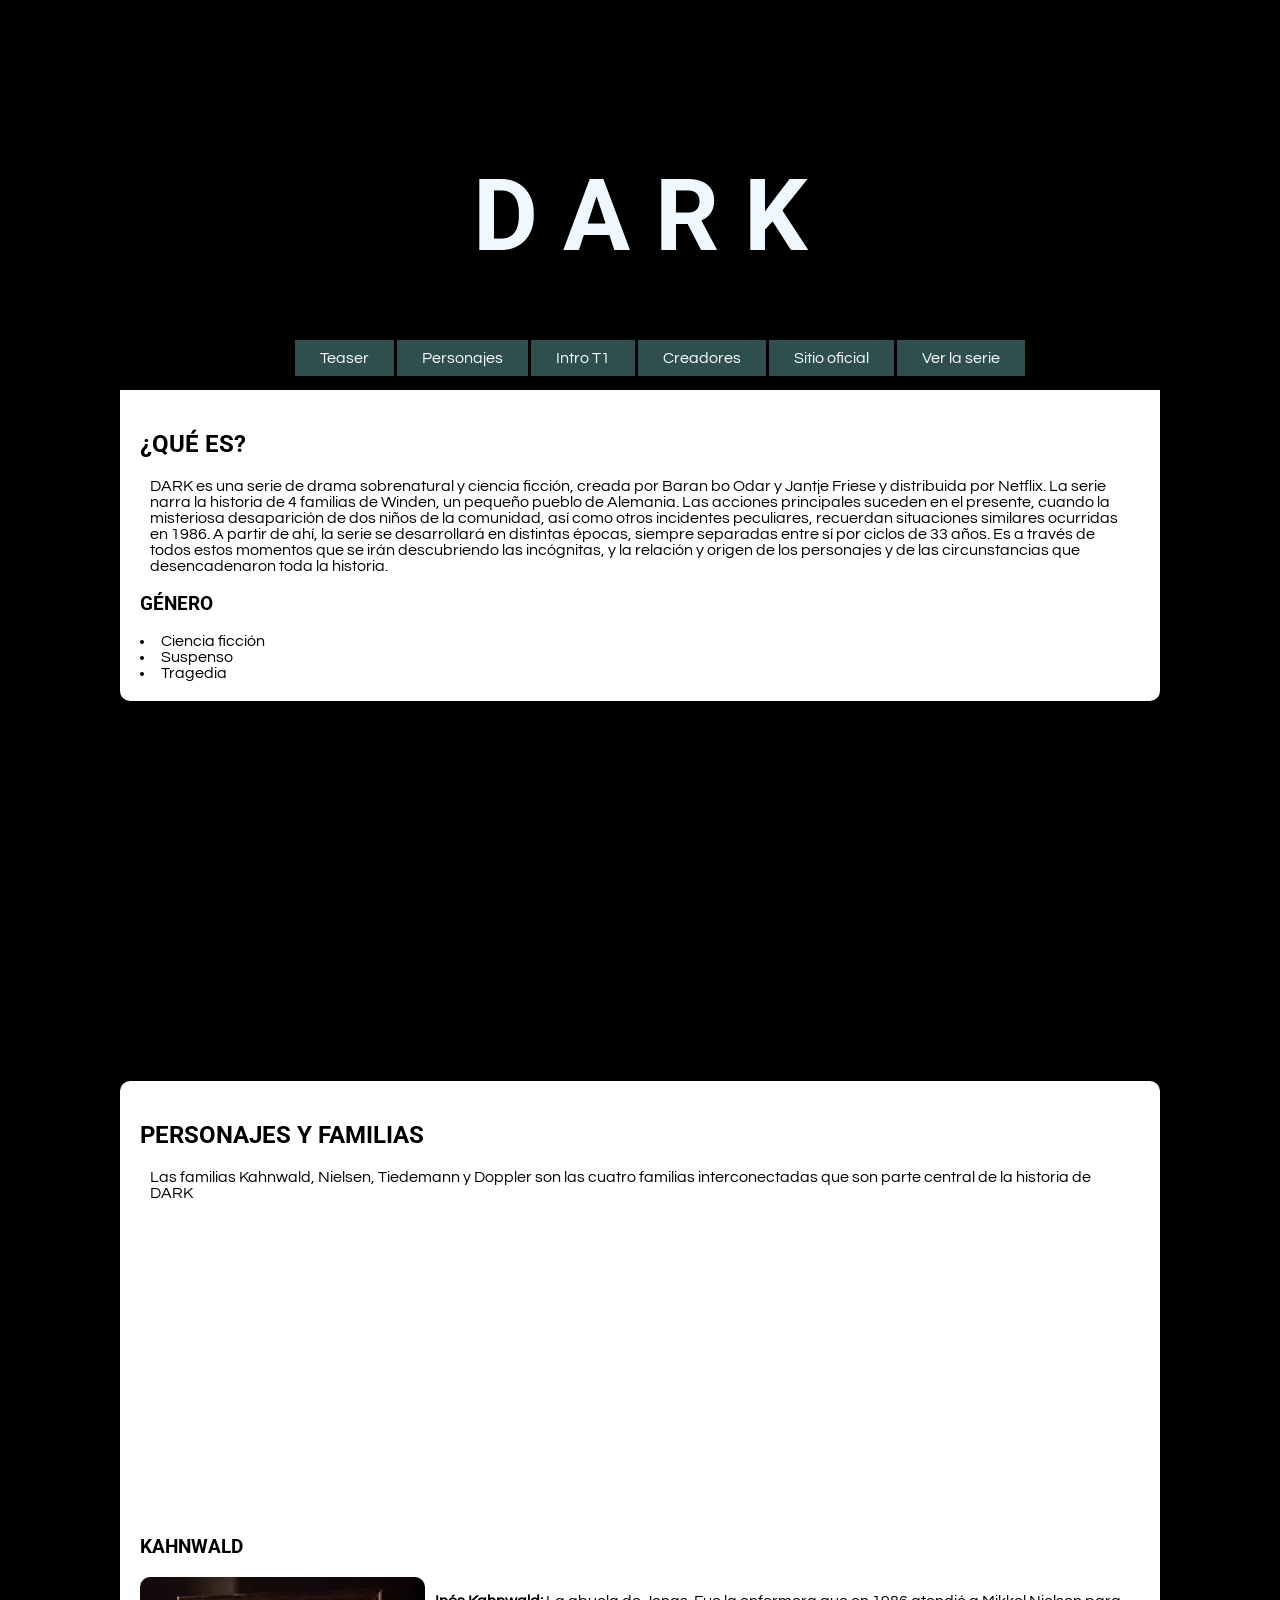
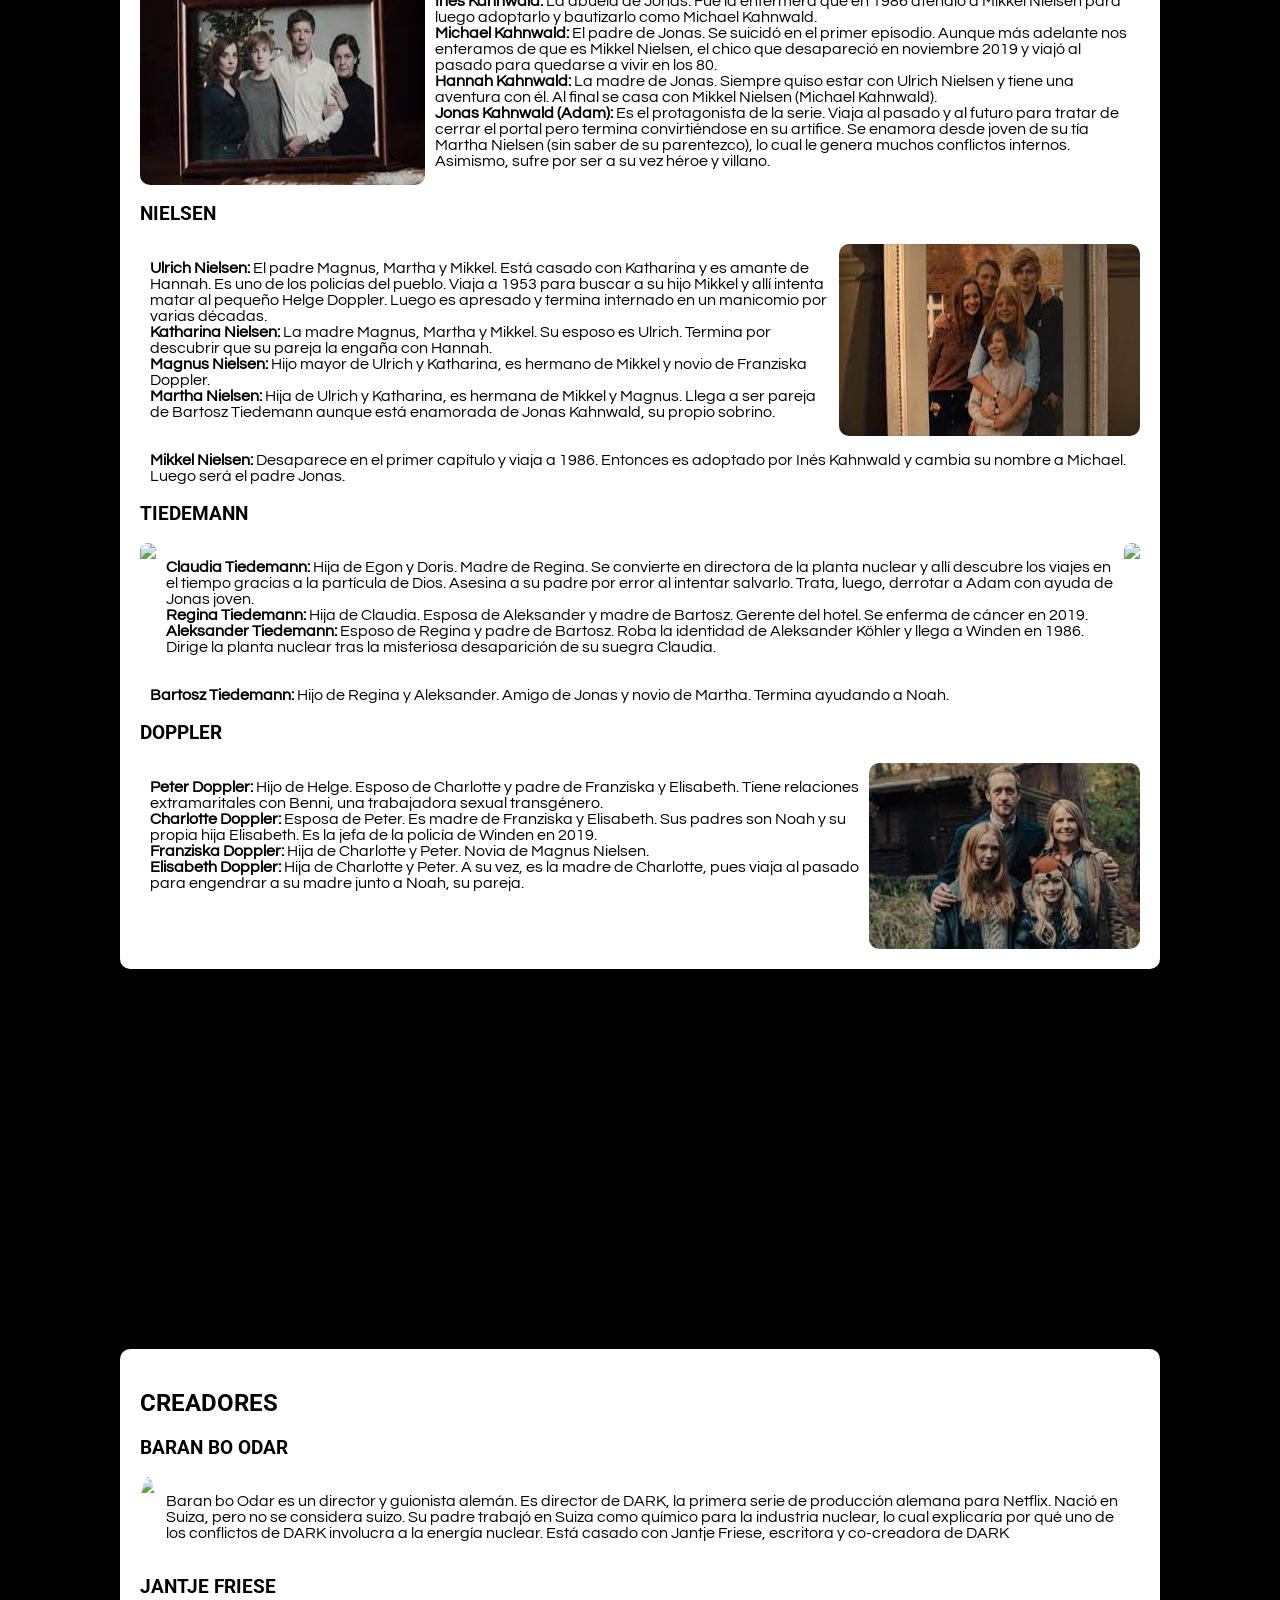
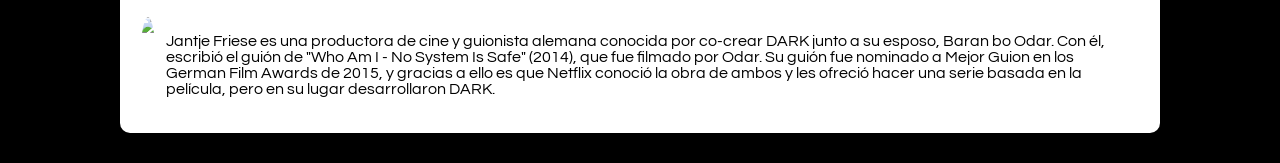
==== index.html @ 18f32c2c "Update index.html" ====
<!DOCTYPE html>
<html lang="en">

<head>
    <meta charset="UTF-8">
    <meta http-equiv="X-UA-Compatible" content="IE=edge">
    <meta name="viewport" content="width=device-width, initial-scale=1.0">
    <title>ponele que diga DARK hasta la muerte</title>
    <link rel= "stylesheet" href= "estilos.css">
</head>

/*body*/
<body>

    /*header*/
    <div class="imagen-dark">
       
        <H1>D A R K</H1>

        <ul><center>
            <li class="item-m"><a ref="#">Teaser</a></li>
            <li class="item-m"><a ref="#psjs">Personajes</a></li>
            <li class="item-m"><a ref="#">Intro T1</a></li>
            <li class="item-m"><a ref="#">Creadores</a></li>
            <li class="item-m"><a ref="#https://open.spotify.com/track/7I8fc2jrGKXtlWFYrV9ZIq?si=186c55324f2a4f26">Sitio oficial</a></li>
            <li class="item-m"><a ref="#">Ver la serie</a></li>
            
        </ul></center>
    </div>

    <div class="barraSuperior">

        <H2>¿QUÉ ES?</H2>
     <p>DARK es una serie de drama sobrenatural y ciencia ficción, creada por Baran bo Odar y Jantje Friese y distribuida por Netflix.
        La serie narra la historia de 4 familias de Winden, un pequeño pueblo de Alemania. Las acciones principales suceden en el presente, 
        cuando la misteriosa desaparición de dos niños de la comunidad, así como otros incidentes peculiares, recuerdan situaciones 
        similares ocurridas en 1986. A partir de ahí, la serie se desarrollará en distintas épocas, siempre separadas entre sí por ciclos 
        de 33 años. Es a través de todos estos momentos que se irán descubriendo las incógnitas, y la relación y origen de los personajes y 
        de las circunstancias que desencadenaron toda la historia.</p>
        <H3>GÉNERO</H3>
            <li>Ciencia ficción</li>
            <li>Suspenso</li>
            <li>Tragedia</li>
    </div>


/*trailer*/
<center>
<iframe width="560" height="315" src="https://www.youtube.com/embed/ESEUoa-mz2c?controls=0&amp;start=4" title="YouTube video player" frameborder="0" allow="accelerometer; autoplay; clipboard-write; encrypted-media; gyroscope; picture-in-picture" allowfullscreen></iframe>
</center>

/*texto*/
    <div class="contenedores">
        <H2 id="psjs">PERSONAJES Y FAMILIAS</H2>
        <p>Las familias Kahnwald, Nielsen, Tiedemann y Doppler son las cuatro familias interconectadas que son parte central de la historia de DARK</p>

        <div class="gif">
       
        </div>

        <H3>KAHNWALD</H3>

            <div class="familias">
             <img src="[data-uri]" >
                 <p>
                    <b>Inés Kahnwald:</b> La abuela de Jonas. Fue la enfermera que en 1986 
                    atendió a Mikkel Nielsen para luego adoptarlo y bautizarlo como Michael Kahnwald.<br>
                    <b>Michael Kahnwald:</b> El padre de Jonas. Se suicidó en el primer episodio. Aunque más
                     adelante nos enteramos de que es Mikkel Nielsen, el chico que desapareció en noviembre 
                     2019 y viajó al pasado para quedarse a vivir en los 80.<br>
                    <b>Hannah Kahnwald:</b> La madre de Jonas. Siempre quiso estar con Ulrich Nielsen y tiene una 
                    aventura con él. Al final se casa con Mikkel Nielsen (Michael Kahnwald).<br>
                    <b>Jonas Kahnwald (Adam):</b> Es el protagonista de la serie. Viaja al pasado y al futuro 
                    para tratar de cerrar el portal pero termina convirtiéndose en su artífice. Se enamora 
                    desde joven de su tía Martha Nielsen (sin saber de su parentezco), lo cual le genera muchos conflictos internos. 
                    Asimismo, sufre por ser a su vez héroe y villano.
                </p>
            </div>

            <H3>NIELSEN</H3>

            <div class="familias">
            <p>
                <b>Ulrich Nielsen:</b> El padre Magnus, Martha y Mikkel. Está casado con Katharina y es amante de Hannah. 
                Es uno de los policías del pueblo. Viaja a 1953 para buscar a su hijo Mikkel y allí intenta matar 
                al pequeño Helge Doppler. Luego es apresado y termina internado en un manicomio por varias décadas.<br>
                <b>Katharina Nielsen:</b> La madre Magnus, Martha y Mikkel. Su esposo es Ulrich. Termina por descubrir 
                que su pareja la engaña con Hannah.<br>
                <b>Magnus Nielsen:</b> Hijo mayor de Ulrich y Katharina, es hermano de Mikkel y novio de Franziska Doppler.<br>
                <b>Martha Nielsen:</b> Hija de Ulrich y Katharina, es hermana de Mikkel y Magnus. Llega a ser pareja de Bartosz 
                Tiedemann aunque está enamorada de Jonas Kahnwald, su propio sobrino.<br>
                
            </p>
            
            <img src="[data-uri]" >
            </div>
             <p><b>Mikkel Nielsen:</b> Desaparece en el primer capítulo y viaja a 1986. Entonces es adoptado por Inés Kahnwald y 
                cambia su nombre a Michael. Luego será el padre Jonas.</p>

        <H3>TIEDEMANN</H3>
        <div class="familias">
            <img src="https://encrypted-tbn0.gstatic.com/images?q=tbn:ANd9GcQBEjHTJwqYh8FSGpeC_YNXLV9rjZSPp8CoALEYEoH2-8fSjo7ljaVZtQ4j-p7VFp3J1EI&usqp=CAU" >
            <p>
                <b>Claudia Tiedemann:</b> Hija de Egon y Doris. Madre de Regina. Se convierte en directora de la planta nuclear y allí 
                descubre los viajes en el tiempo gracias a la partícula de Dios. Asesina a su padre por error al intentar salvarlo. Trata, 
                luego, derrotar a Adam con ayuda de Jonas joven.<br>
                <b>Regina Tiedemann:</b> Hija de Claudia. Esposa de Aleksander y madre de Bartosz. Gerente del hotel. Se enferma de cáncer en 2019.<br>
                <b>Aleksander Tiedemann:</b> Esposo de Regina y padre de Bartosz. Roba la identidad de Aleksander Köhler y llega a Winden en 1986. 
                Dirige la planta nuclear tras la misteriosa desaparición de su suegra Claudia.

            </p>
            <img src="https://encrypted-tbn0.gstatic.com/images?q=tbn:ANd9GcQcXie-ZzhxYwADxM6NzHKSd18ChkurPfXniw&usqp=CAU" >
            
        </div>
            <p><b>Bartosz Tiedemann:</b> Hijo de Regina y Aleksander. Amigo de Jonas y novio de Martha. Termina ayudando a Noah.</p>

        <H3>DOPPLER</H3>
        <div class="familias">
            <p>
                <b>Peter Doppler:</b> Hijo de Helge. Esposo de Charlotte y padre de Franziska y Elisabeth. Tiene relaciones extramaritales 
                con Benni, una trabajadora sexual transgénero.<br>
                <b>Charlotte Doppler:</b> Esposa de Peter. Es madre de Franziska y Elisabeth. Sus padres son Noah y su propia hija Elisabeth. 
                Es la jefa de la policía de Winden en 2019.<br>
                <b>Franziska Doppler:</b> Hija de Charlotte y Peter. Novia de Magnus Nielsen.<br>
                <b>Elisabeth Doppler:</b> Hija de Charlotte y Peter. A su vez, es la madre de Charlotte, pues viaja al pasado para engendrar a 
                su madre junto a Noah, su pareja.

            </p>
            <img src="[data-uri]" >
            </div>

    </div>

/*intro*/

<center>
<iframe width="560" height="315" src="https://www.youtube.com/embed/UlBKfVoJe4k?controls=0" title="YouTube video player" frameborder="0" allow="accelerometer; autoplay; clipboard-write; encrypted-media; gyroscope; picture-in-picture" allowfullscreen></iframe>
</center>

/*
<div class="contenedores">
    <H2>CREADORES</H2>
    <H3>    BARAN BO ODAR</H3>
    <div class="familias">
        <img src="https://encrypted-tbn0.gstatic.com/images?q=tbn:ANd9GcTIBO71SSGvQRvF4gBKuu8veADbV3p4ftCMtiyXu3-7K11UuG79FO3r9s3e5myOxtESz_U&usqp=CAU" class="icons">
        <p>Baran bo Odar es un director y guionista alemán. Es director de DARK, la primera serie de producción alemana para Netflix. 
            Nació en Suiza, pero no se considera suizo. Su padre trabajó en Suiza como químico para la industria nuclear,  
            lo cual explicaría por qué uno de los conflictos de DARK involucra a la energía nuclear. Está casado con Jantje Friese, 
            escritora y co-creadora de DARK</p>
    </div>

    <H3>    JANTJE FRIESE</H3>
    <div class="familias">
        <img src="https://encrypted-tbn0.gstatic.com/images?q=tbn:ANd9GcQY14KQMWzgx7naBBaoPINHgU-ypidGqWageftGEClrTIFZwEsT_5Lb0WtOLDfLYuSRodM&usqp=CAU" class="icons">
         <p>Jantje Friese es una productora de cine y guionista alemana conocida por co-crear DARK junto a su esposo, Baran bo Odar. 
            Con él, escribió el guión de "Who Am I - No System Is Safe" (2014), que fue filmado por Odar. Su guión fue nominado a Mejor 
            Guion en los German Film Awards de 2015, y gracias a ello es que Netflix conoció la obra de ambos y les ofreció hacer una 
            serie basada en la película, pero en su lugar desarrollaron DARK.</p>
        </div>
    
</div>
</body>
</html>
---- estilos.css ----
@import url('https://fonts.googleapis.com/css2?family=Roboto:wght@100&display=swap');
@import url('https://fonts.googleapis.com/css2?family=Questrial&display=swap');

body {
 background-color:black;
 font-family: 'Questrial', sans-serif;
 border-radius: 50px;
 
}

h1,h2,h3{
    font-family: 'Roboto', sans-serif;
}
h1{
    color:aliceblue;
    font-size: 100px;
    margin: 0px 0px;
    text-align: center;
}
img{
    border-radius: 10px;
}
p{
    padding: 0px 10px;
}

.contenedores{
    width: 1000px;
    background-color: white;
    margin: 0px auto 30px auto;
    padding:20px;
    border-radius: 10px;

}
.barraSuperior{
    width: 1000px;
    background-color: white;
    margin: 0px auto 30px auto;
    padding:20px;
    border-radius: 0px 0px 10px 10px;

}

.imagen-dark{
    background-image: url(https://rics.scene7.com/is/image/rics/Ed%20Milbank_31%20August_%20heroimage_ryan-searle-H33dAQfsjZA-unsplash%20copy?$article-big-img-desktop$&qlt=85,1);
    border-radius: 10px 10px 0px 0px;
    height: 100px;
    width: 775px;
    margin: 0px auto;
    padding: 133px;
}
.item-m{
    background-color: darkslategrey;
    display:inline-block;
    padding:10px 25px;
    color:white;
    margin: 50px 0px 0px 0px;
}
.familias{
    display: flex;
    text-align: center center;

}
.gif{
    background-image: url(https://www.cinepremiere.com.mx/wp-content/uploads/2020/06/dark-series.gif);
    background-size: cover;
    height: 300px;
    border-radius: 10px;
}
.icons{
    border-radius: 100%;
    
}
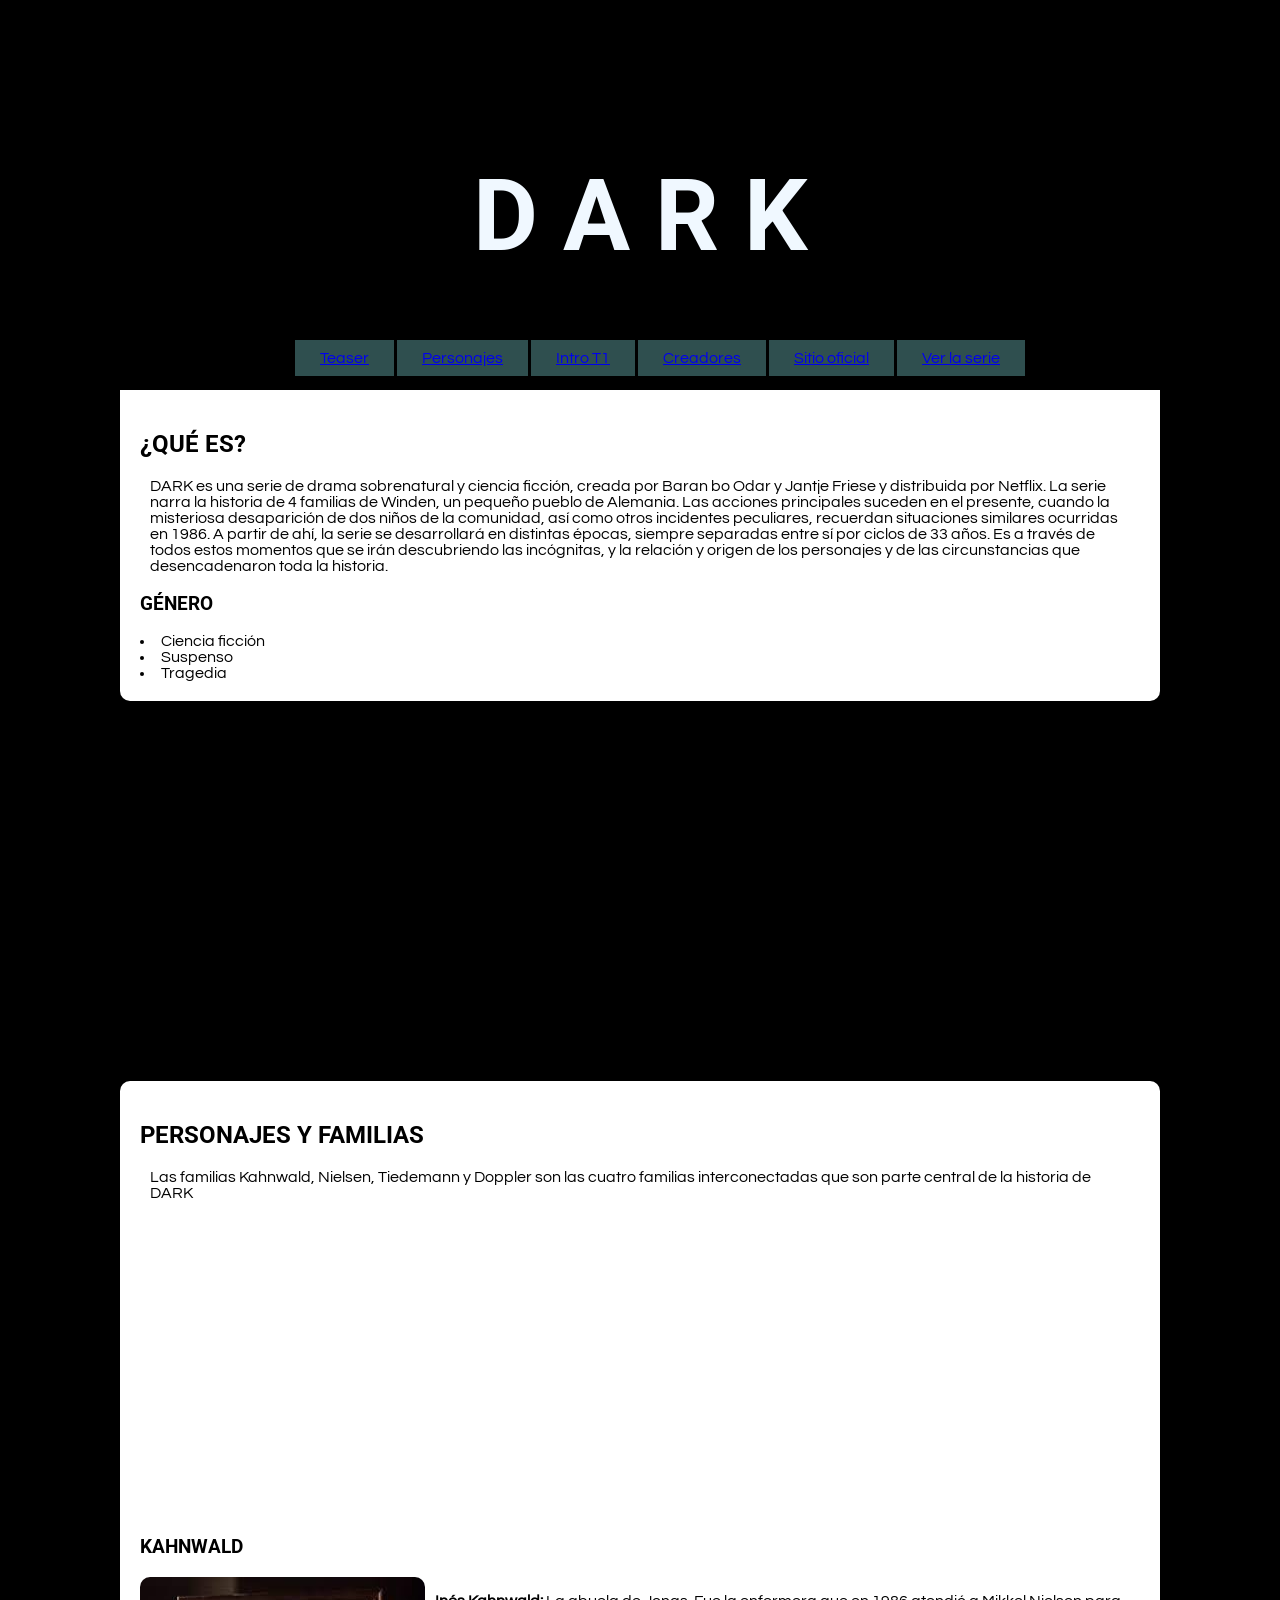
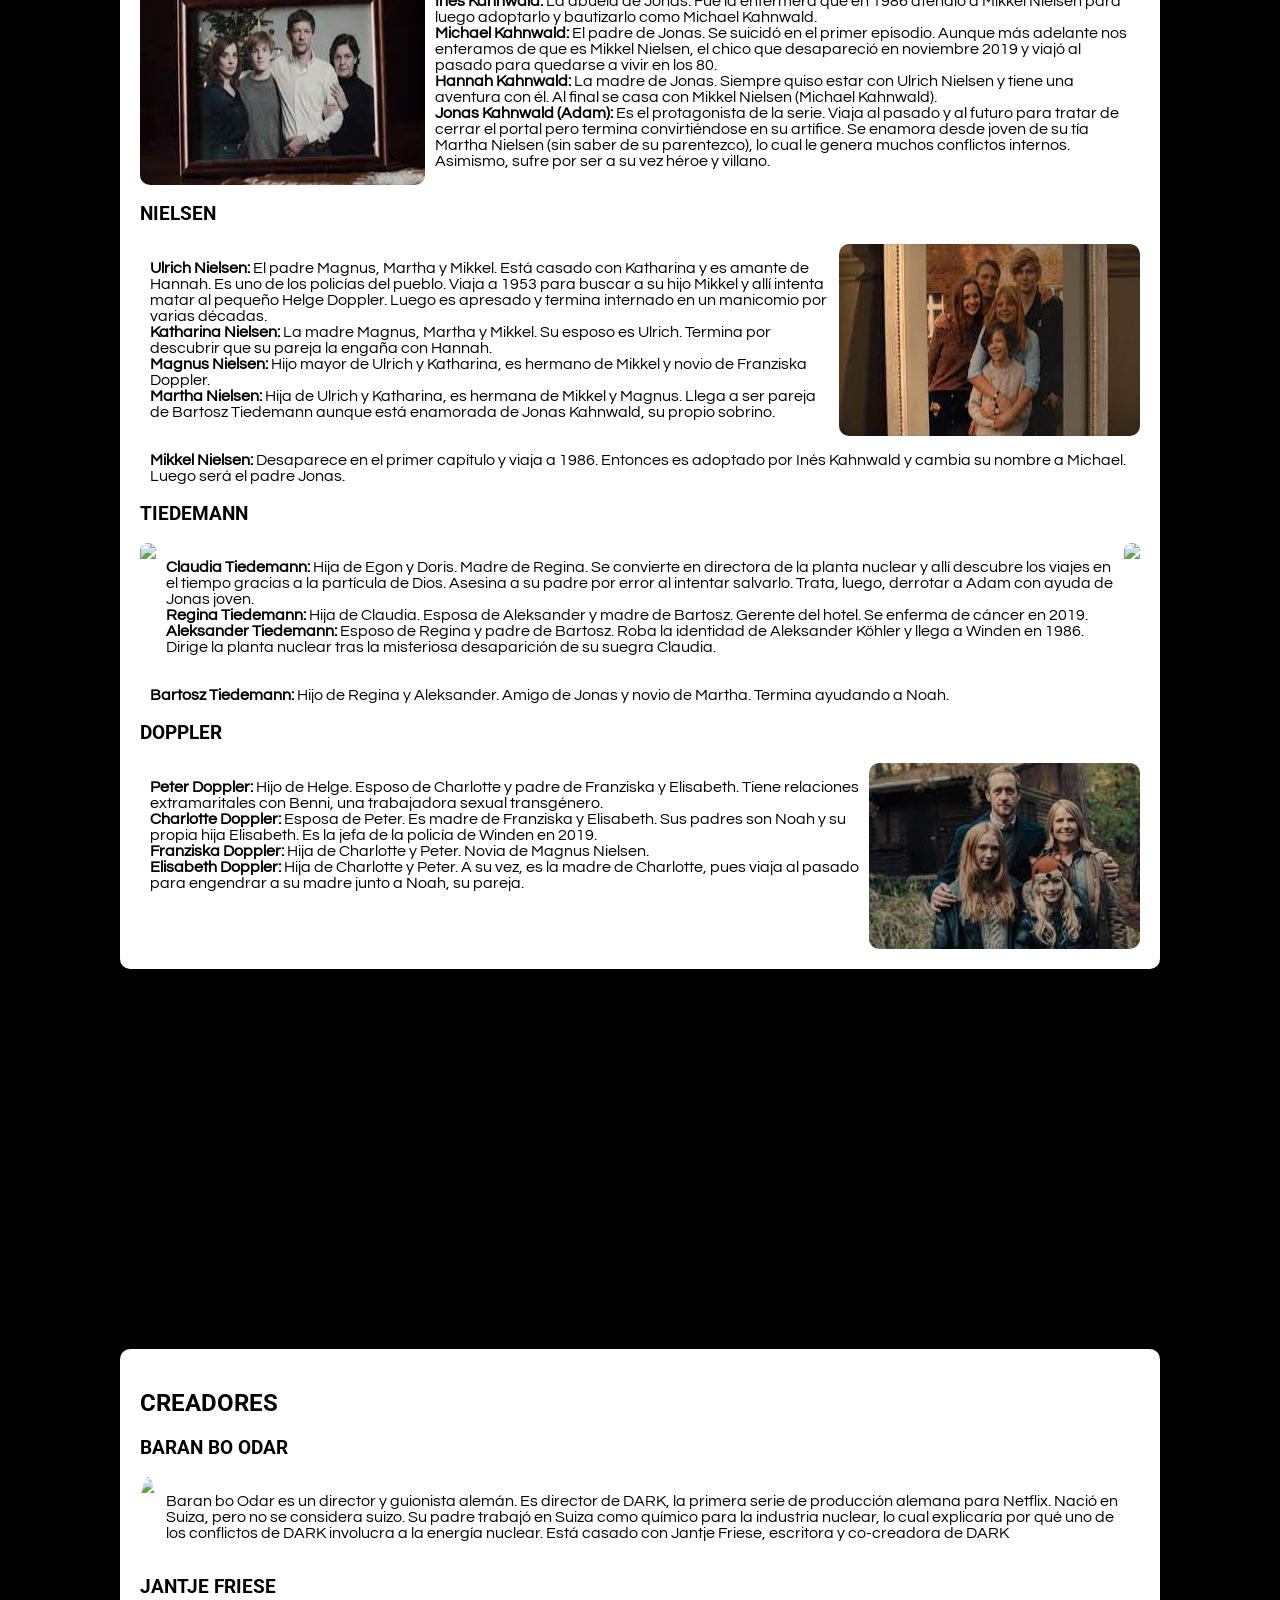
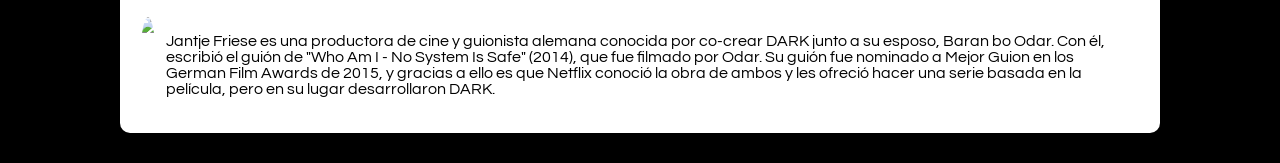
==== commit 81001f41: "Update index.html" ====
--- a/index.html
+++ b/index.html
@@ -18,12 +18,12 @@
         <H1>D A R K</H1>
 
         <ul><center>
-            <li class="item-m"><a ref="#">Teaser</a></li>
-            <li class="item-m"><a ref="#psjs">Personajes</a></li>
-            <li class="item-m"><a ref="#">Intro T1</a></li>
-            <li class="item-m"><a ref="#">Creadores</a></li>
-            <li class="item-m"><a ref="#https://open.spotify.com/track/7I8fc2jrGKXtlWFYrV9ZIq?si=186c55324f2a4f26">Sitio oficial</a></li>
-            <li class="item-m"><a ref="#">Ver la serie</a></li>
+            <li class="item-m"><a href="#teaser">Teaser</a></li>
+            <li class="item-m"><a href="#psjs">Personajes</a></li>
+            <li class="item-m"><a href="#intro">Intro T1</a></li>
+            <li class="item-m"><a href="#creadores">Creadores</a></li>
+            <li class="item-m"><a href="https://dark.netflix.io/es">Sitio oficial</a></li>
+            <li class="item-m"><a href="https://www.netflix.com/title/80100172">Ver la serie</a></li>
             
         </ul></center>
     </div>
@@ -46,7 +46,8 @@
 
 /*trailer*/
 <center>
-<iframe width="560" height="315" src="https://www.youtube.com/embed/ESEUoa-mz2c?controls=0&amp;start=4" title="YouTube video player" frameborder="0" allow="accelerometer; autoplay; clipboard-write; encrypted-media; gyroscope; picture-in-picture" allowfullscreen></iframe>
+ 
+<iframe id="teaser" width="560" height="315" src="https://www.youtube.com/embed/ESEUoa-mz2c?controls=0&amp;start=4" title="YouTube video player" frameborder="0" allow="accelerometer; autoplay; clipboard-write; encrypted-media; gyroscope; picture-in-picture" allowfullscreen></iframe>
 </center>
 
 /*texto*/
@@ -89,12 +90,11 @@
                 <b>Magnus Nielsen:</b> Hijo mayor de Ulrich y Katharina, es hermano de Mikkel y novio de Franziska Doppler.<br>
                 <b>Martha Nielsen:</b> Hija de Ulrich y Katharina, es hermana de Mikkel y Magnus. Llega a ser pareja de Bartosz 
                 Tiedemann aunque está enamorada de Jonas Kahnwald, su propio sobrino.<br>
-                
             </p>
             
             <img src="[data-uri]" >
             </div>
-             <p><b>Mikkel Nielsen:</b> Desaparece en el primer capítulo y viaja a 1986. Entonces es adoptado por Inés Kahnwald y 
+            <p><b>Mikkel Nielsen:</b> Desaparece en el primer capítulo y viaja a 1986. Entonces es adoptado por Inés Kahnwald y 
                 cambia su nombre a Michael. Luego será el padre Jonas.</p>
 
         <H3>TIEDEMANN</H3>
@@ -134,12 +134,12 @@
 /*intro*/
 
 <center>
-<iframe width="560" height="315" src="https://www.youtube.com/embed/UlBKfVoJe4k?controls=0" title="YouTube video player" frameborder="0" allow="accelerometer; autoplay; clipboard-write; encrypted-media; gyroscope; picture-in-picture" allowfullscreen></iframe>
+<iframe id="intro" width="560" height="315" src="https://www.youtube.com/embed/UlBKfVoJe4k?controls=0" title="YouTube video player" frameborder="0" allow="accelerometer; autoplay; clipboard-write; encrypted-media; gyroscope; picture-in-picture" allowfullscreen></iframe>
 </center>
 
 /*
 <div class="contenedores">
-    <H2>CREADORES</H2>
+    <H2 id="creadores">CREADORES</H2>
     <H3>    BARAN BO ODAR</H3>
     <div class="familias">
         <img src="https://encrypted-tbn0.gstatic.com/images?q=tbn:ANd9GcTIBO71SSGvQRvF4gBKuu8veADbV3p4ftCMtiyXu3-7K11UuG79FO3r9s3e5myOxtESz_U&usqp=CAU" class="icons">
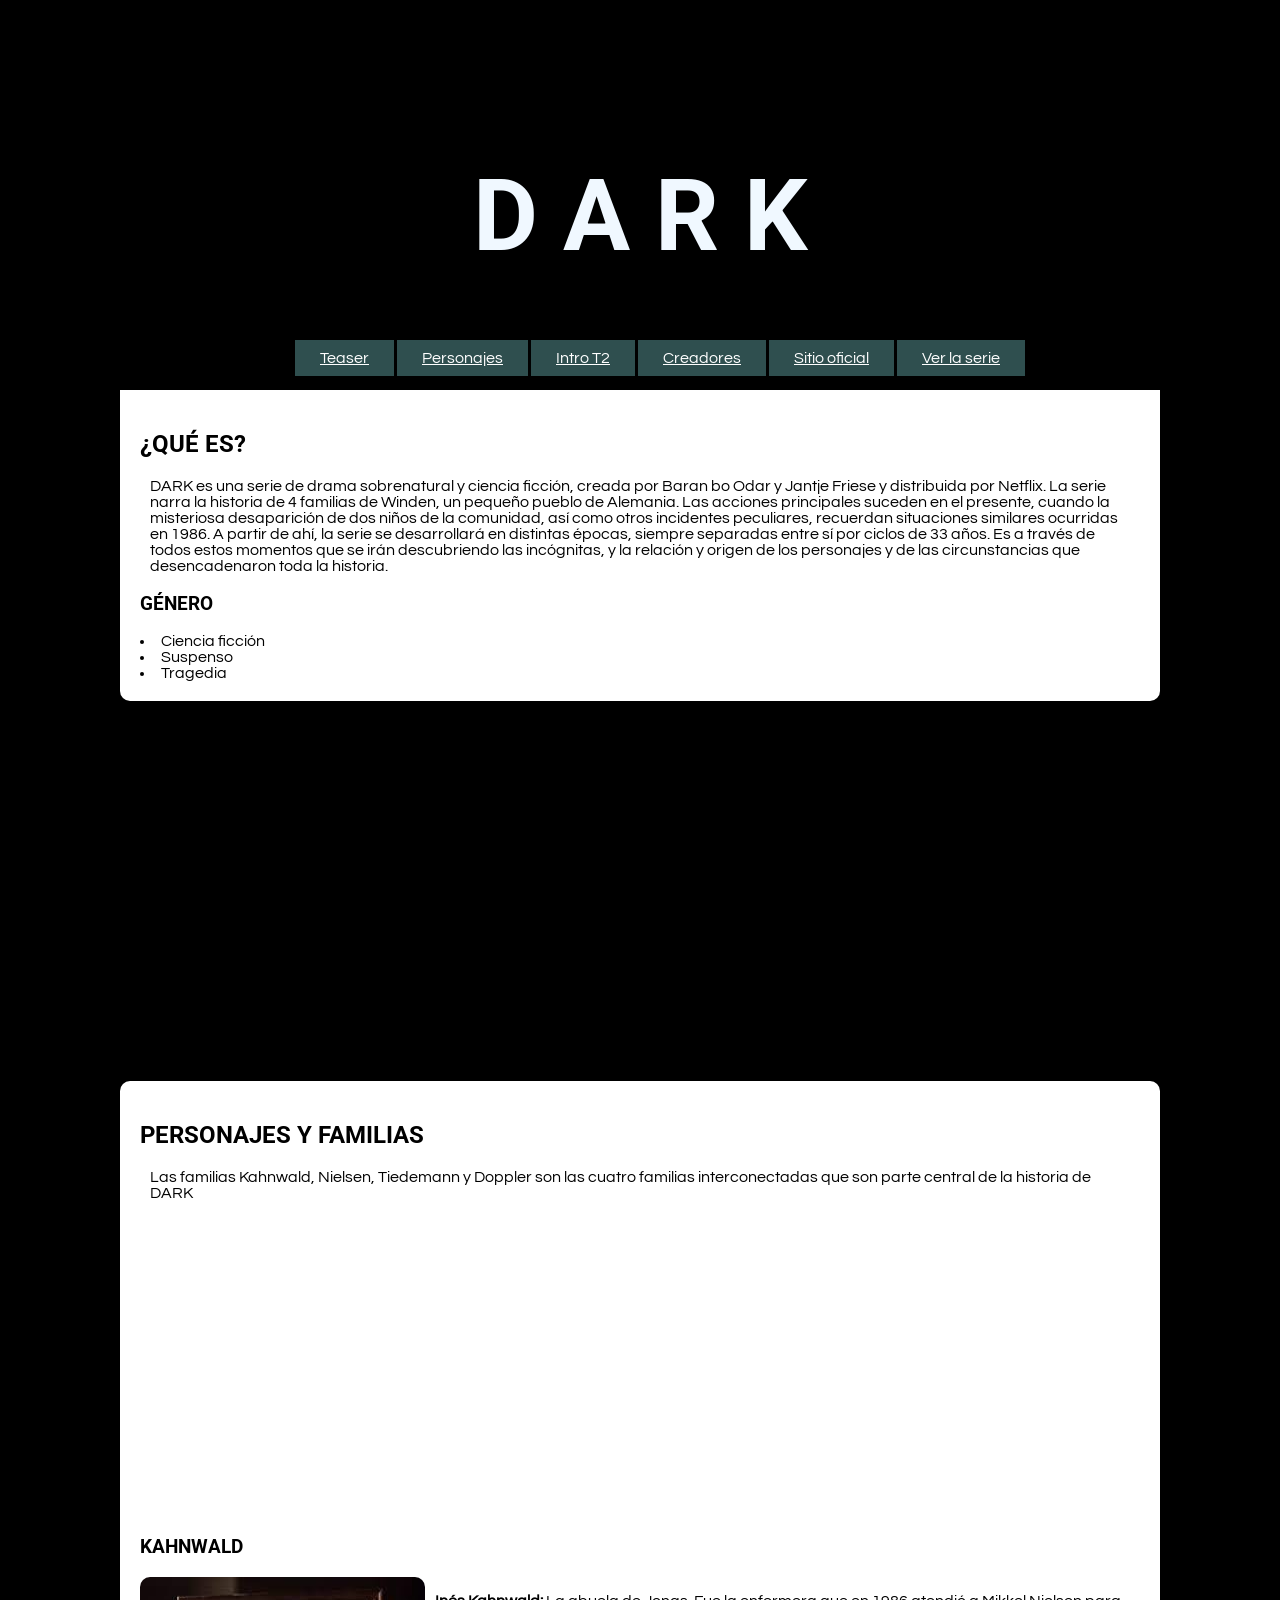
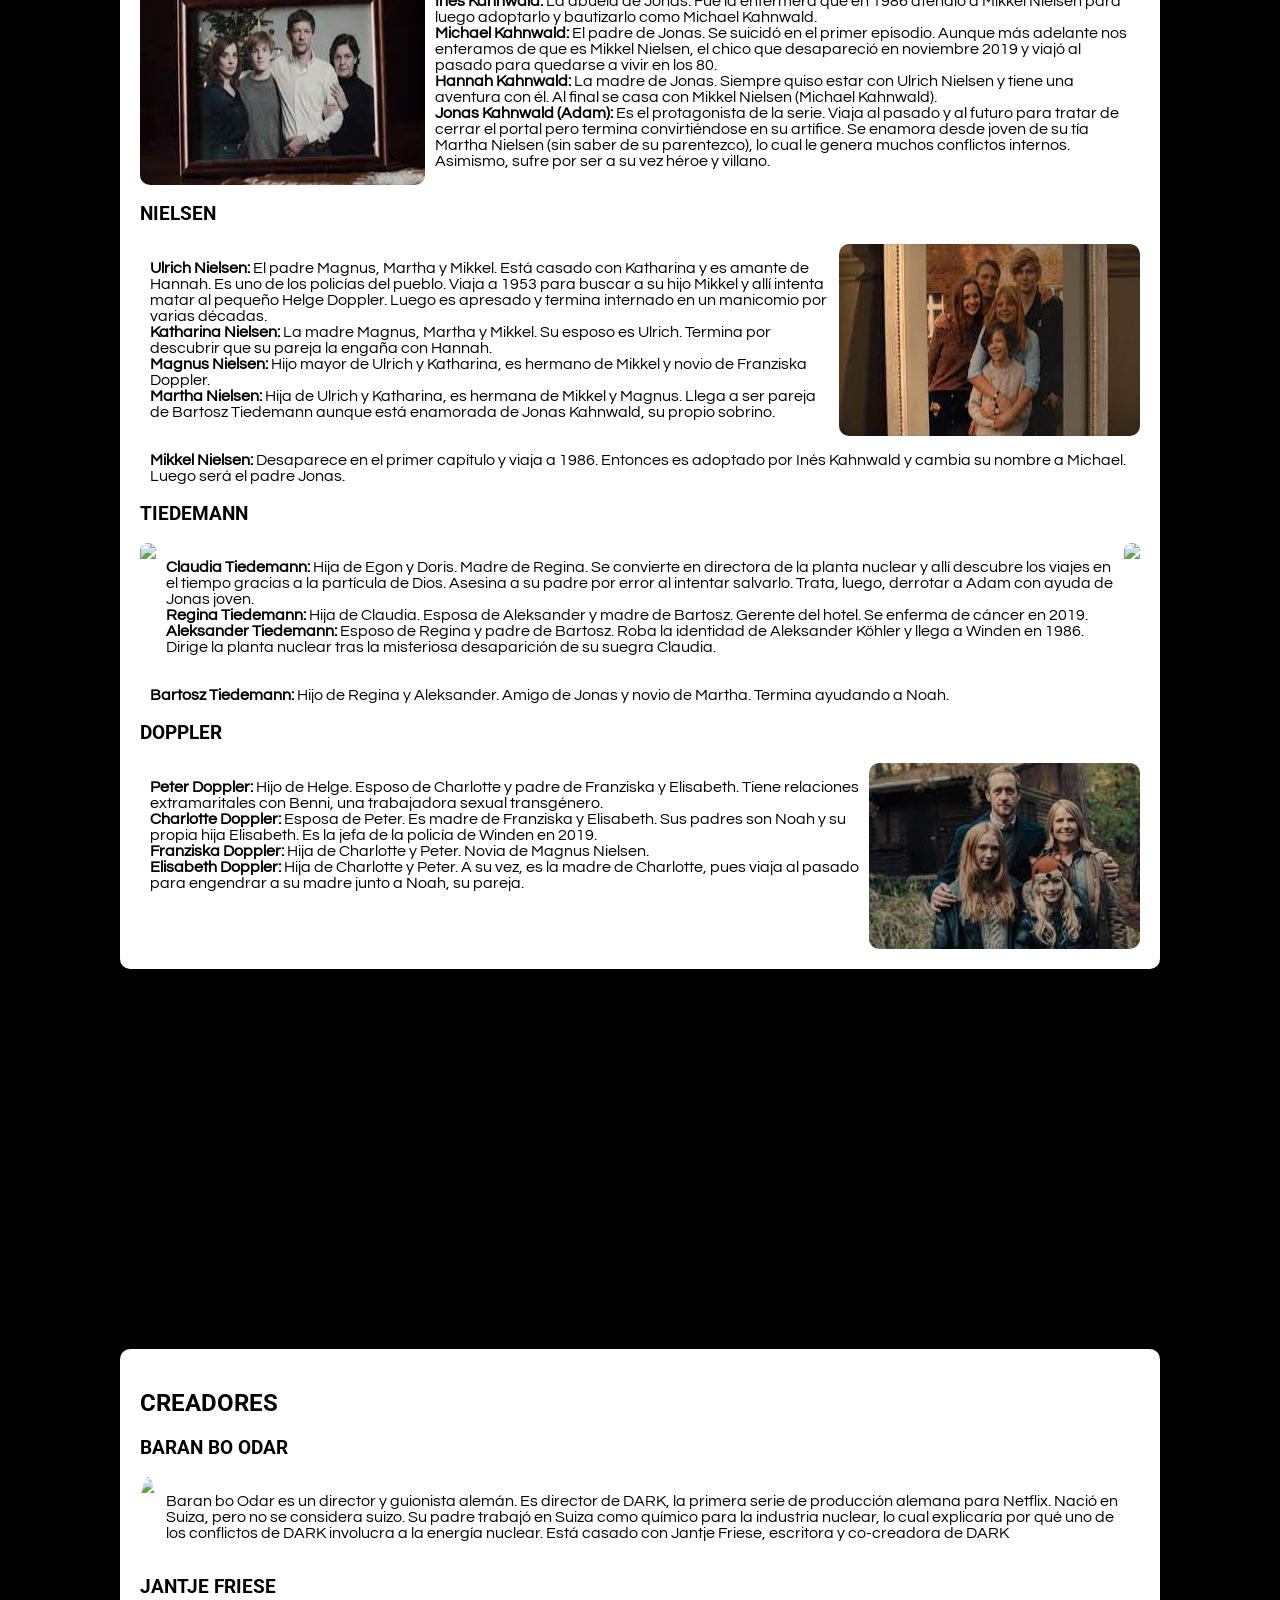
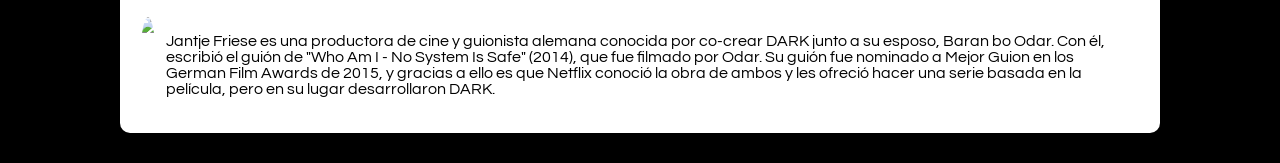
==== commit 3723325d: "Update index.html" ====
--- a/index.html
+++ b/index.html
@@ -20,7 +20,7 @@
         <ul><center>
             <li class="item-m"><a href="#teaser">Teaser</a></li>
             <li class="item-m"><a href="#psjs">Personajes</a></li>
-            <li class="item-m"><a href="#intro">Intro T1</a></li>
+            <li class="item-m"><a href="#intro">Intro T2</a></li>
             <li class="item-m"><a href="#creadores">Creadores</a></li>
             <li class="item-m"><a href="https://dark.netflix.io/es">Sitio oficial</a></li>
             <li class="item-m"><a href="https://www.netflix.com/title/80100172">Ver la serie</a></li>
--- a/estilos.css
+++ b/estilos.css
@@ -16,6 +16,9 @@
     font-size: 100px;
     margin: 0px 0px;
     text-align: center;
+}
+a{
+    color: white;
 }
 img{
     border-radius: 10px;
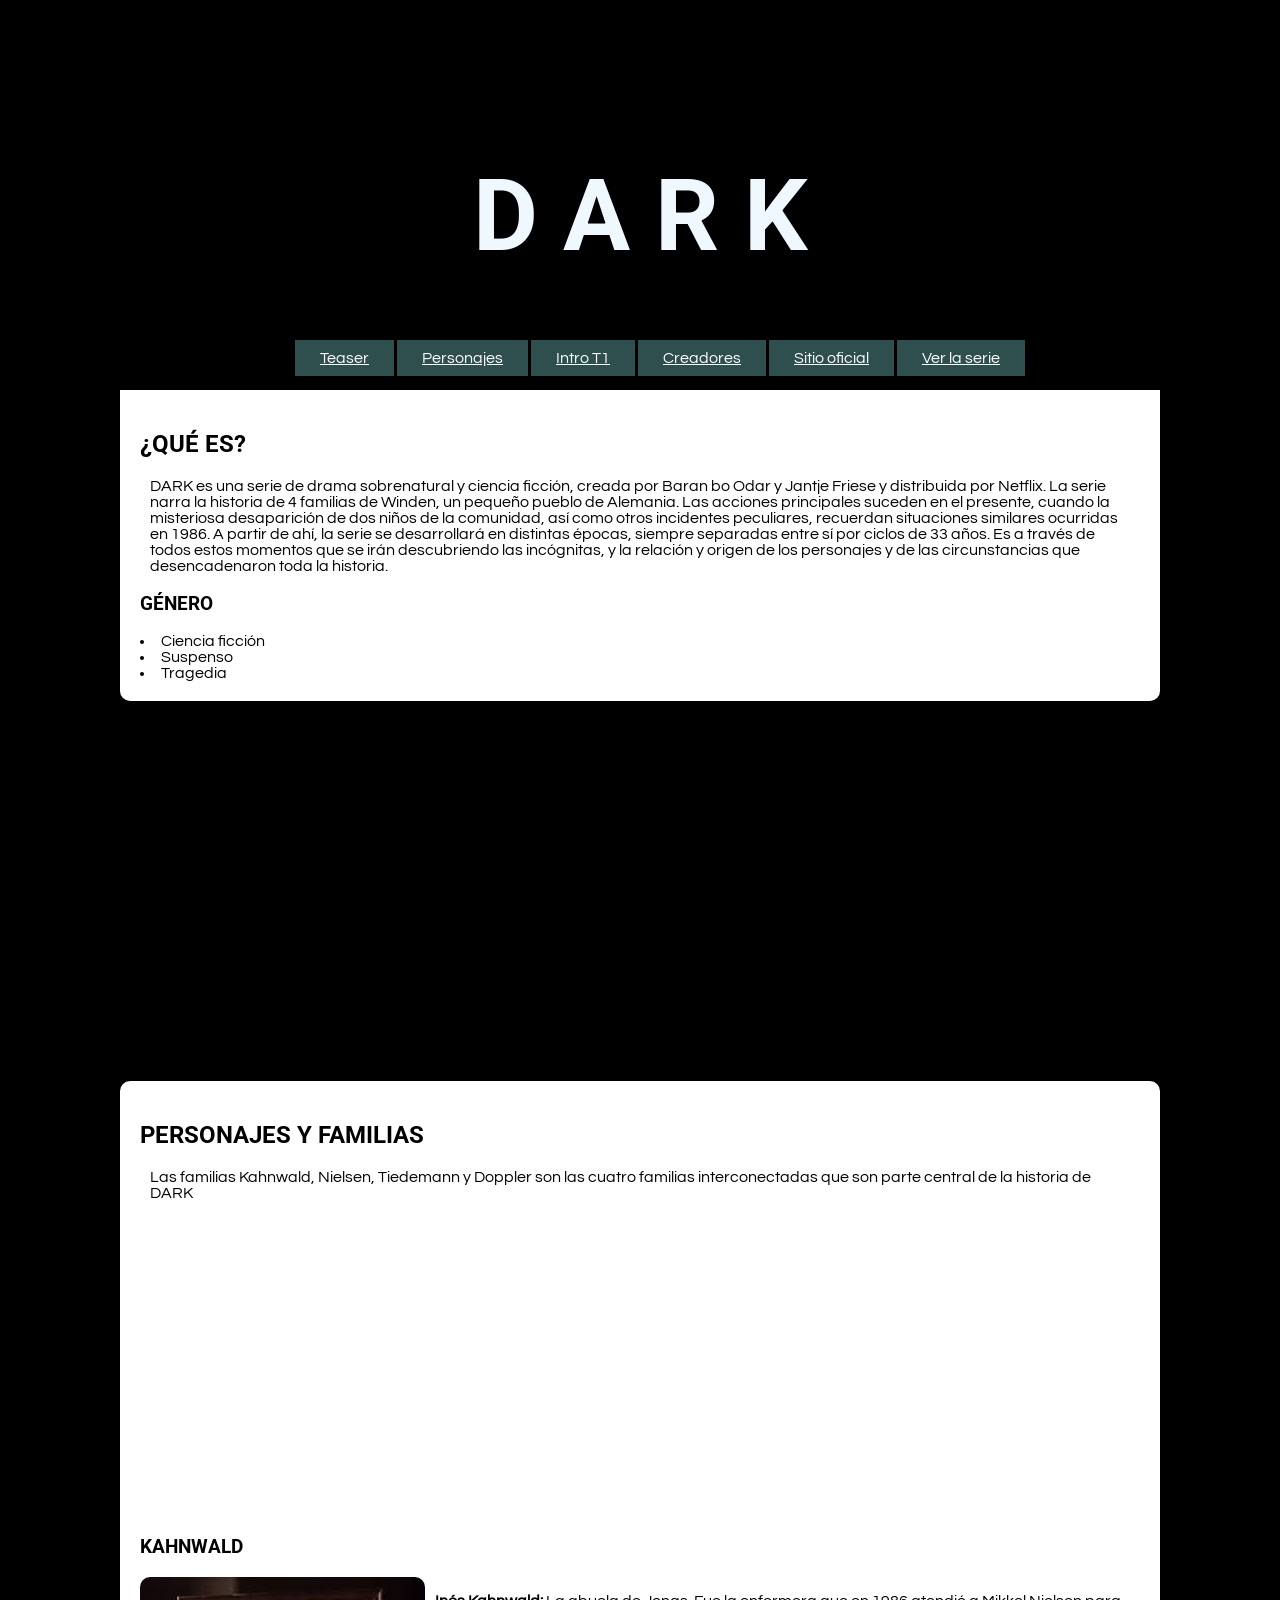
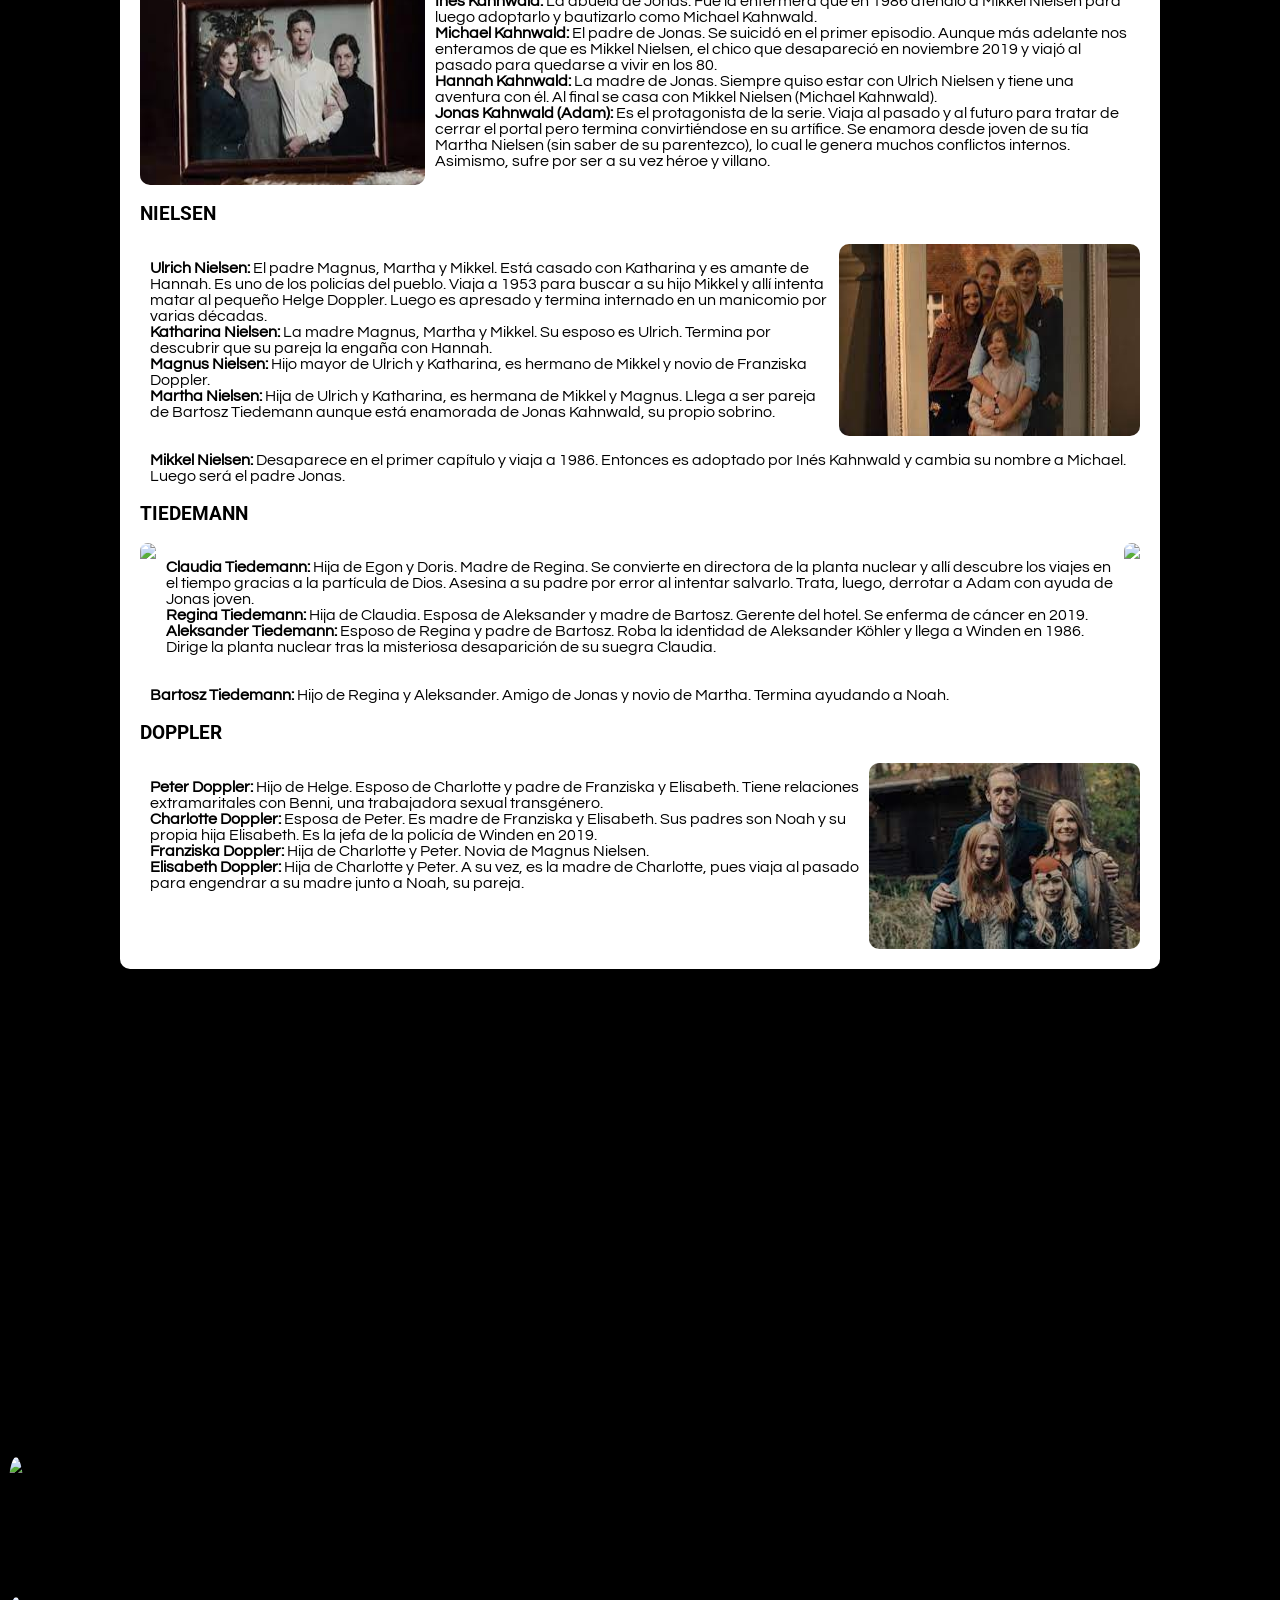
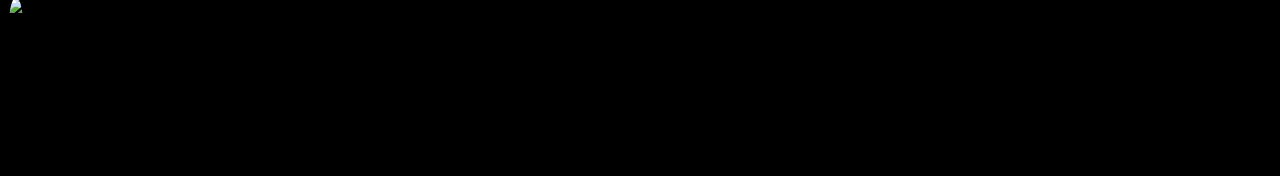
==== commit 5a3b11e6: "Update index.html" ====
--- a/index.html
+++ b/index.html
@@ -20,7 +20,7 @@
         <ul><center>
             <li class="item-m"><a href="#teaser">Teaser</a></li>
             <li class="item-m"><a href="#psjs">Personajes</a></li>
-            <li class="item-m"><a href="#intro">Intro T2</a></li>
+            <li class="item-m"><a href="#intro">Intro T1</a></li>
             <li class="item-m"><a href="#creadores">Creadores</a></li>
             <li class="item-m"><a href="https://dark.netflix.io/es">Sitio oficial</a></li>
             <li class="item-m"><a href="https://www.netflix.com/title/80100172">Ver la serie</a></li>
@@ -138,7 +138,7 @@
 </center>
 
 /*
-<div class="contenedores">
+<div class="contenedorAbajo">
     <H2 id="creadores">CREADORES</H2>
     <H3>    BARAN BO ODAR</H3>
     <div class="familias">
@@ -157,7 +157,14 @@
             Guion en los German Film Awards de 2015, y gracias a ello es que Netflix conoció la obra de ambos y les ofreció hacer una 
             serie basada en la película, pero en su lugar desarrollaron DARK.</p>
         </div>
-    
+
+   
+</div>
+<div class= "imagenAbajo">
+    <center>
+    <H3>Made by Lara Jazmín Magallanes Diaz</H3>
+    <H4>Tecnología multimedia 2022 | comisión 1</H4>
+    </center>
 </div>
 </body>
 </html>
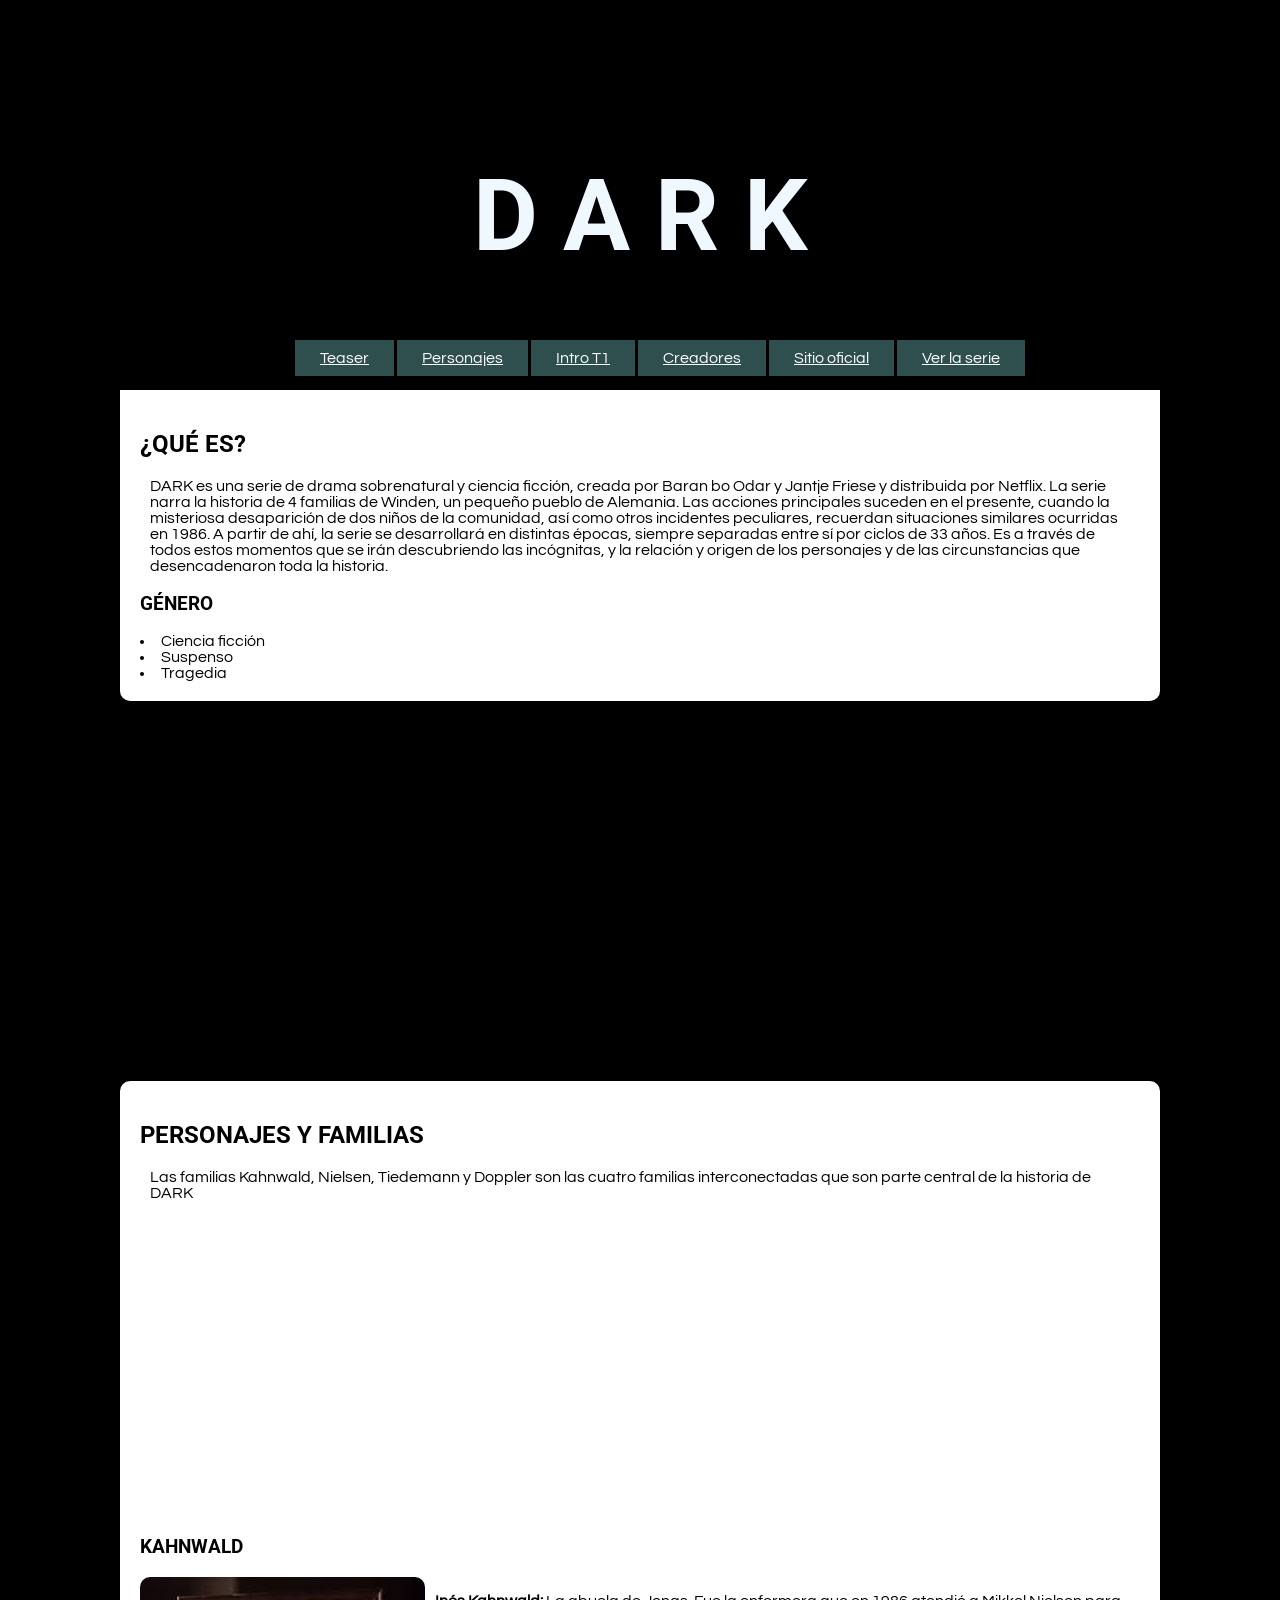
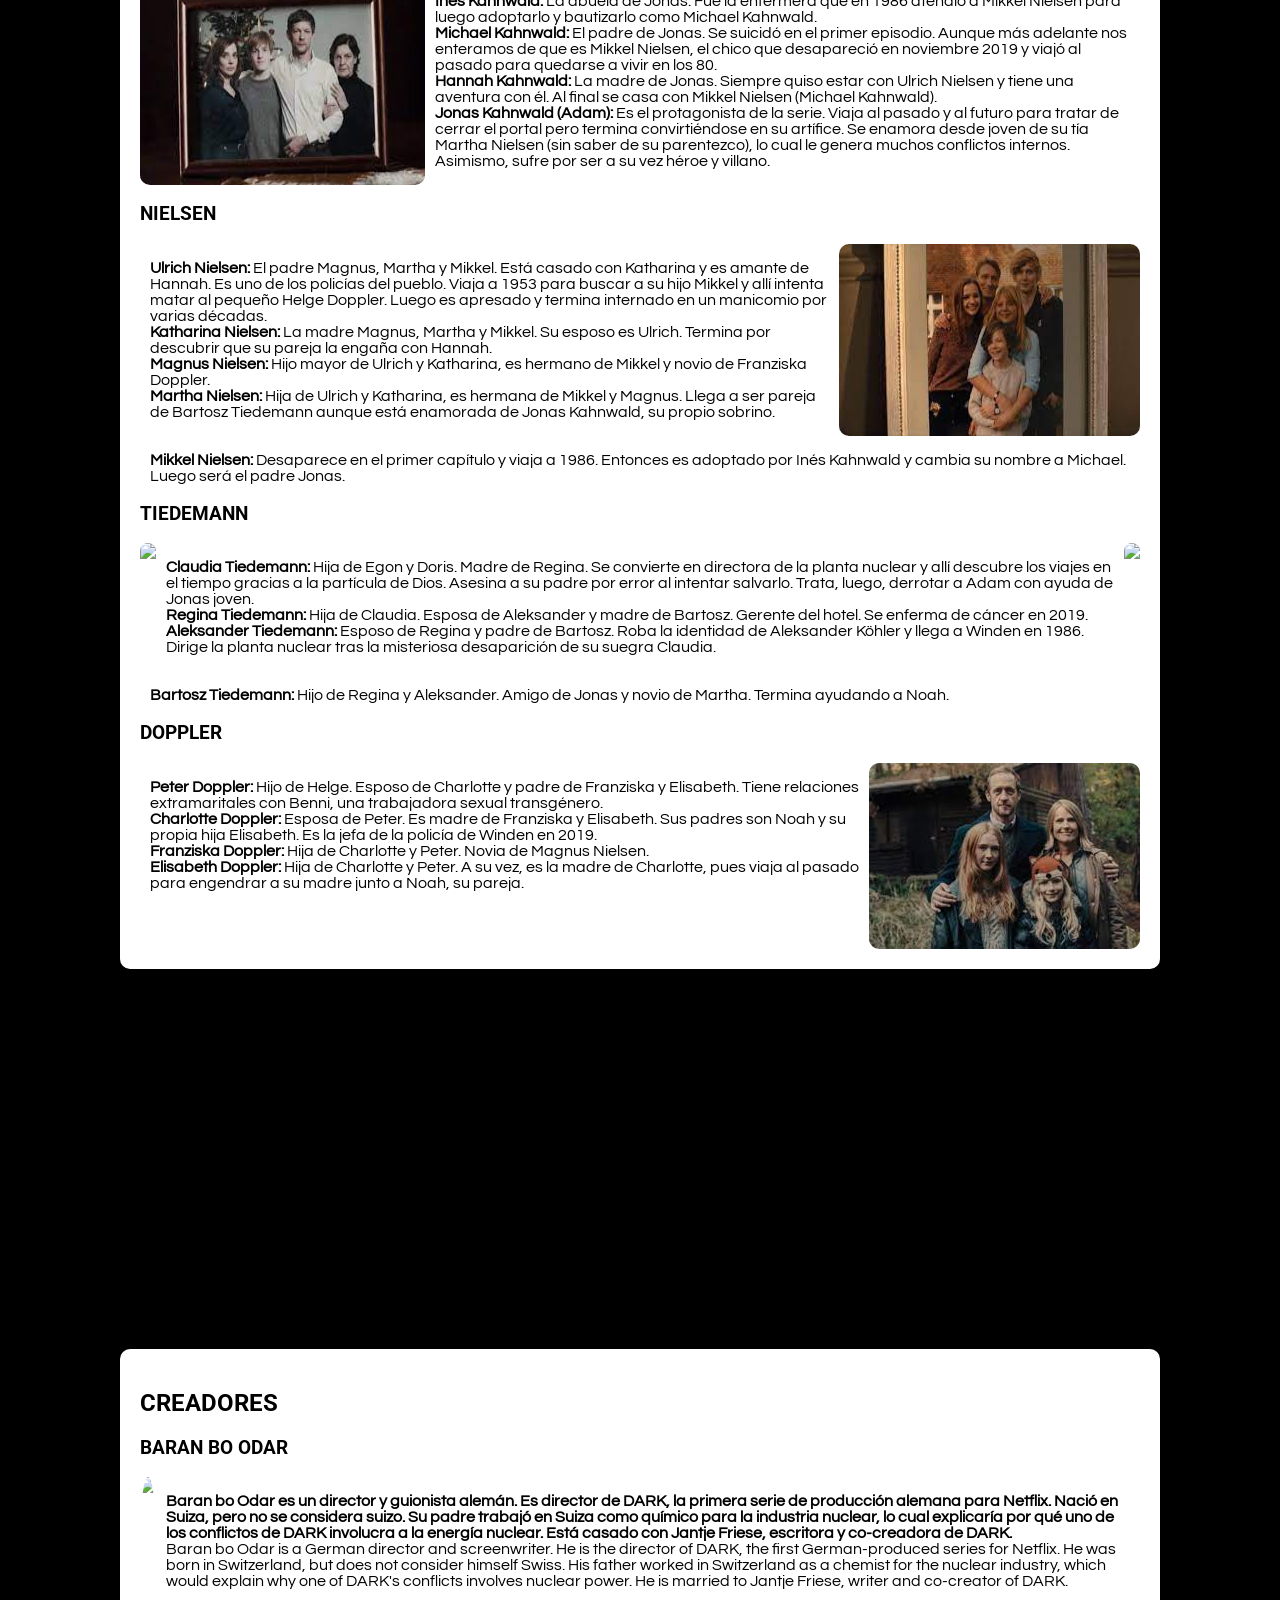
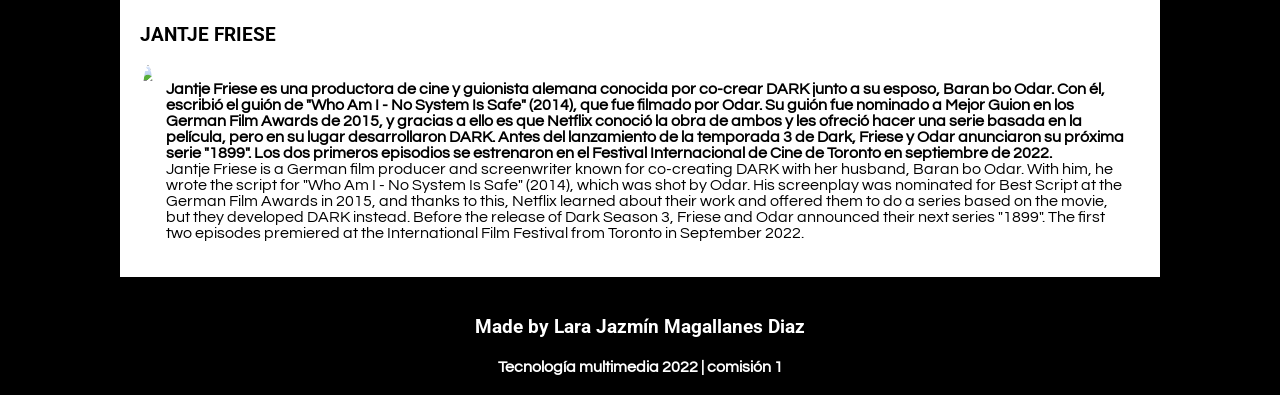
==== commit d2305c05: "Update index.html" ====
--- a/index.html
+++ b/index.html
@@ -143,19 +143,33 @@
     <H3>    BARAN BO ODAR</H3>
     <div class="familias">
         <img src="https://encrypted-tbn0.gstatic.com/images?q=tbn:ANd9GcTIBO71SSGvQRvF4gBKuu8veADbV3p4ftCMtiyXu3-7K11UuG79FO3r9s3e5myOxtESz_U&usqp=CAU" class="icons">
-        <p>Baran bo Odar es un director y guionista alemán. Es director de DARK, la primera serie de producción alemana para Netflix. 
+        <p><b>Baran bo Odar es un director y guionista alemán. Es director de DARK, la primera serie de producción alemana para Netflix. 
             Nació en Suiza, pero no se considera suizo. Su padre trabajó en Suiza como químico para la industria nuclear,  
             lo cual explicaría por qué uno de los conflictos de DARK involucra a la energía nuclear. Está casado con Jantje Friese, 
-            escritora y co-creadora de DARK</p>
+            escritora y co-creadora de DARK.</b><br>
+            Baran bo Odar is a German director and screenwriter. He is the director of DARK, the first German-produced series for Netflix.
+            He was born in Switzerland, but does not consider himself Swiss. His father worked in Switzerland as a chemist for the nuclear industry,
+            which would explain why one of DARK's conflicts involves nuclear power. He is married to Jantje Friese,
+            writer and co-creator of DARK.
+            </p>
     </div>
 
     <H3>    JANTJE FRIESE</H3>
     <div class="familias">
         <img src="https://encrypted-tbn0.gstatic.com/images?q=tbn:ANd9GcQY14KQMWzgx7naBBaoPINHgU-ypidGqWageftGEClrTIFZwEsT_5Lb0WtOLDfLYuSRodM&usqp=CAU" class="icons">
-         <p>Jantje Friese es una productora de cine y guionista alemana conocida por co-crear DARK junto a su esposo, Baran bo Odar. 
+         <p><b>Jantje Friese es una productora de cine y guionista alemana conocida por co-crear DARK junto a su esposo, Baran bo Odar. 
             Con él, escribió el guión de "Who Am I - No System Is Safe" (2014), que fue filmado por Odar. Su guión fue nominado a Mejor 
             Guion en los German Film Awards de 2015, y gracias a ello es que Netflix conoció la obra de ambos y les ofreció hacer una 
-            serie basada en la película, pero en su lugar desarrollaron DARK.</p>
+            serie basada en la película, pero en su lugar desarrollaron DARK. Antes del lanzamiento de la temporada 3 de Dark, Friese 
+             y Odar anunciaron su próxima serie "1899". Los dos primeros episodios se estrenaron en el Festival Internacional de Cine 
+             de Toronto en septiembre de 2022.</b><br>
+             Jantje Friese is a German film producer and screenwriter known for co-creating DARK with her husband, Baran bo Odar.
+            With him, he wrote the script for "Who Am I - No System Is Safe" (2014), which was shot by Odar. His screenplay was nominated for Best
+            Script at the German Film Awards in 2015, and thanks to this, Netflix learned about their work and offered them to do a
+            series based on the movie, but they developed DARK instead. Before the release of Dark Season 3, Friese
+             and Odar announced their next series "1899". The first two episodes premiered at the International Film Festival
+             from Toronto in September 2022.
+            </p>
         </div>
 
    
--- a/estilos.css
+++ b/estilos.css
@@ -56,6 +56,7 @@
     background-color: darkslategrey;
     display:inline-block;
     padding:10px 25px;
+    text-decoration: none;
     color:white;
     margin: 50px 0px 0px 0px;
 }
@@ -74,4 +75,22 @@
     border-radius: 100%;
     
 }
+.contenedorAbajo{
+    background-color: white;
+    border-radius: 10px 10px 0px 0px;
+    width: 1000px;
+    background-color: white;
+    margin: 0px auto;
+    padding:20px;
 
+}
+.imagenAbajo{
+    background-image: url(https://rics.scene7.com/is/image/rics/Ed%20Milbank_31%20August_%20heroimage_ryan-searle-H33dAQfsjZA-unsplash%20copy?$article-big-img-desktop$&qlt=85,1);
+    width: 1000px;
+    margin: 0px auto;
+    height: 70px;
+    padding:20px;
+    border-radius: 0px 0px 10px 10px;
+    color: white;
+}
+
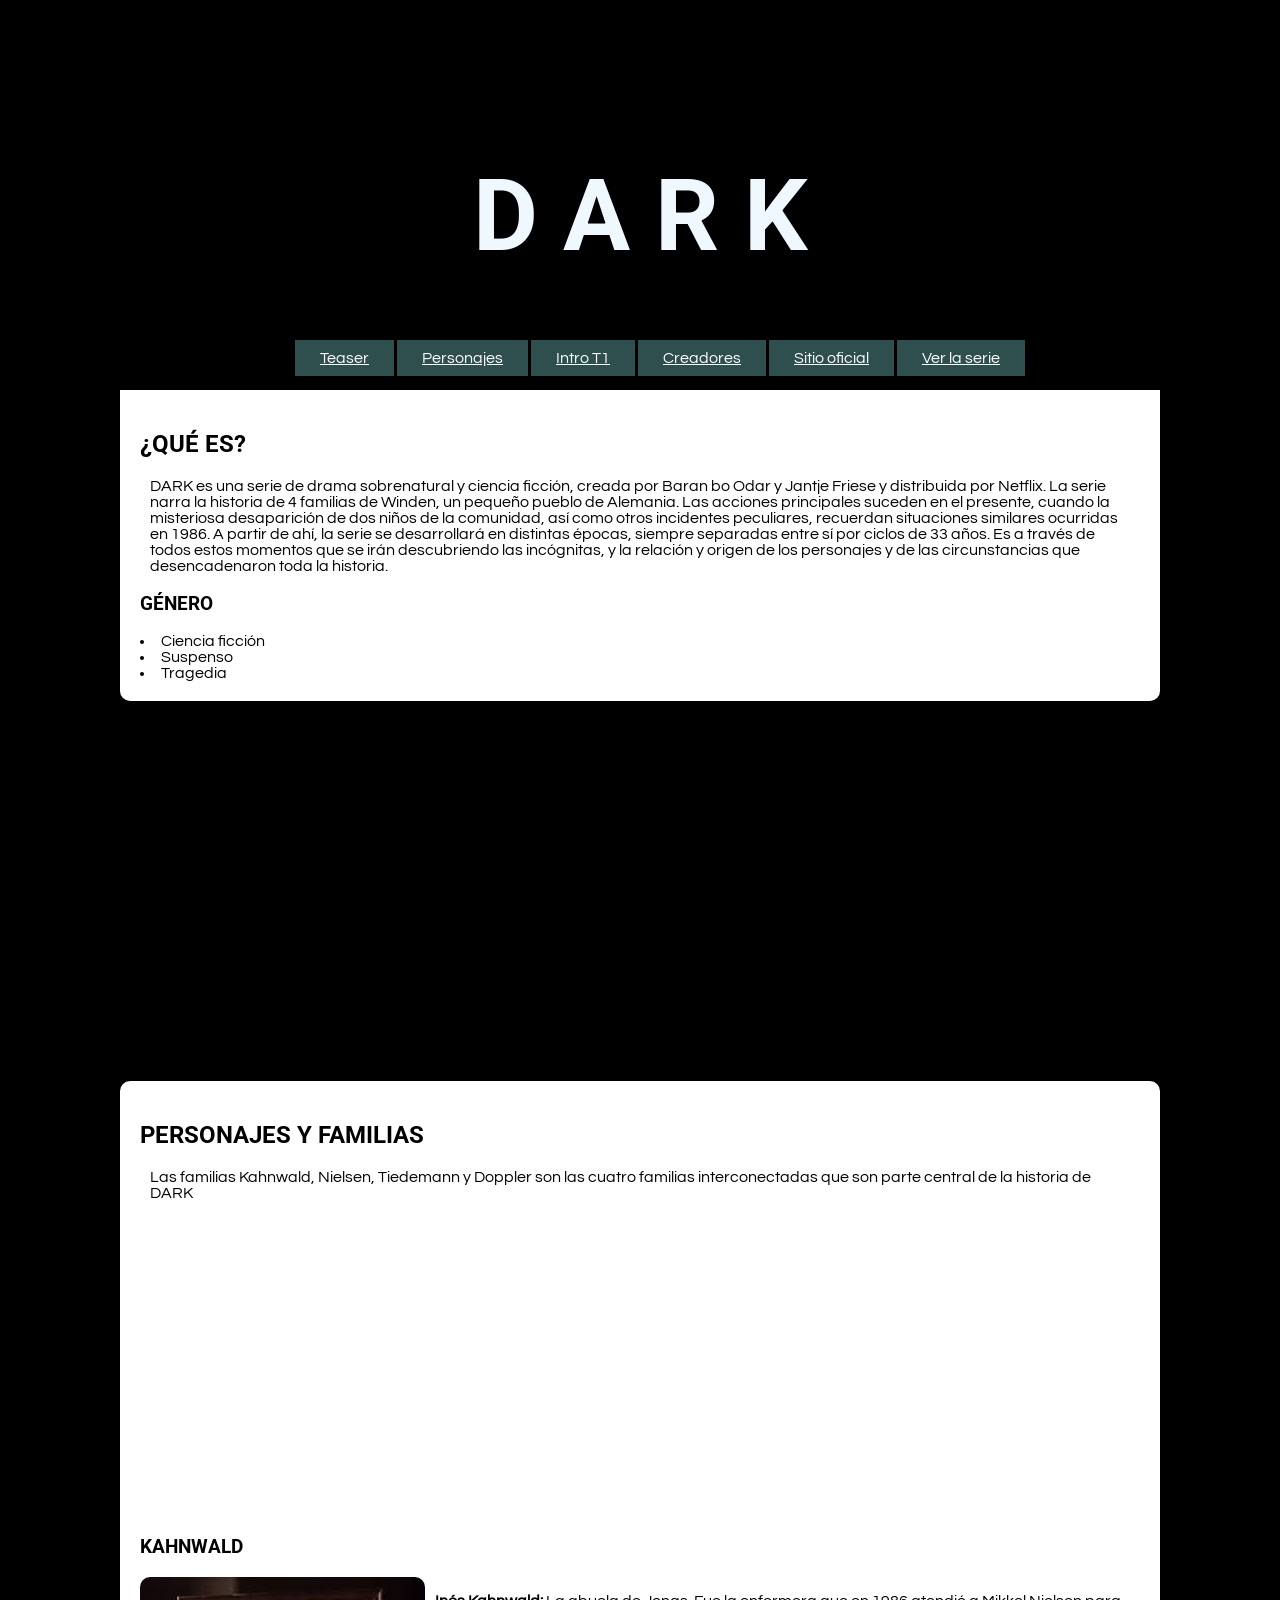
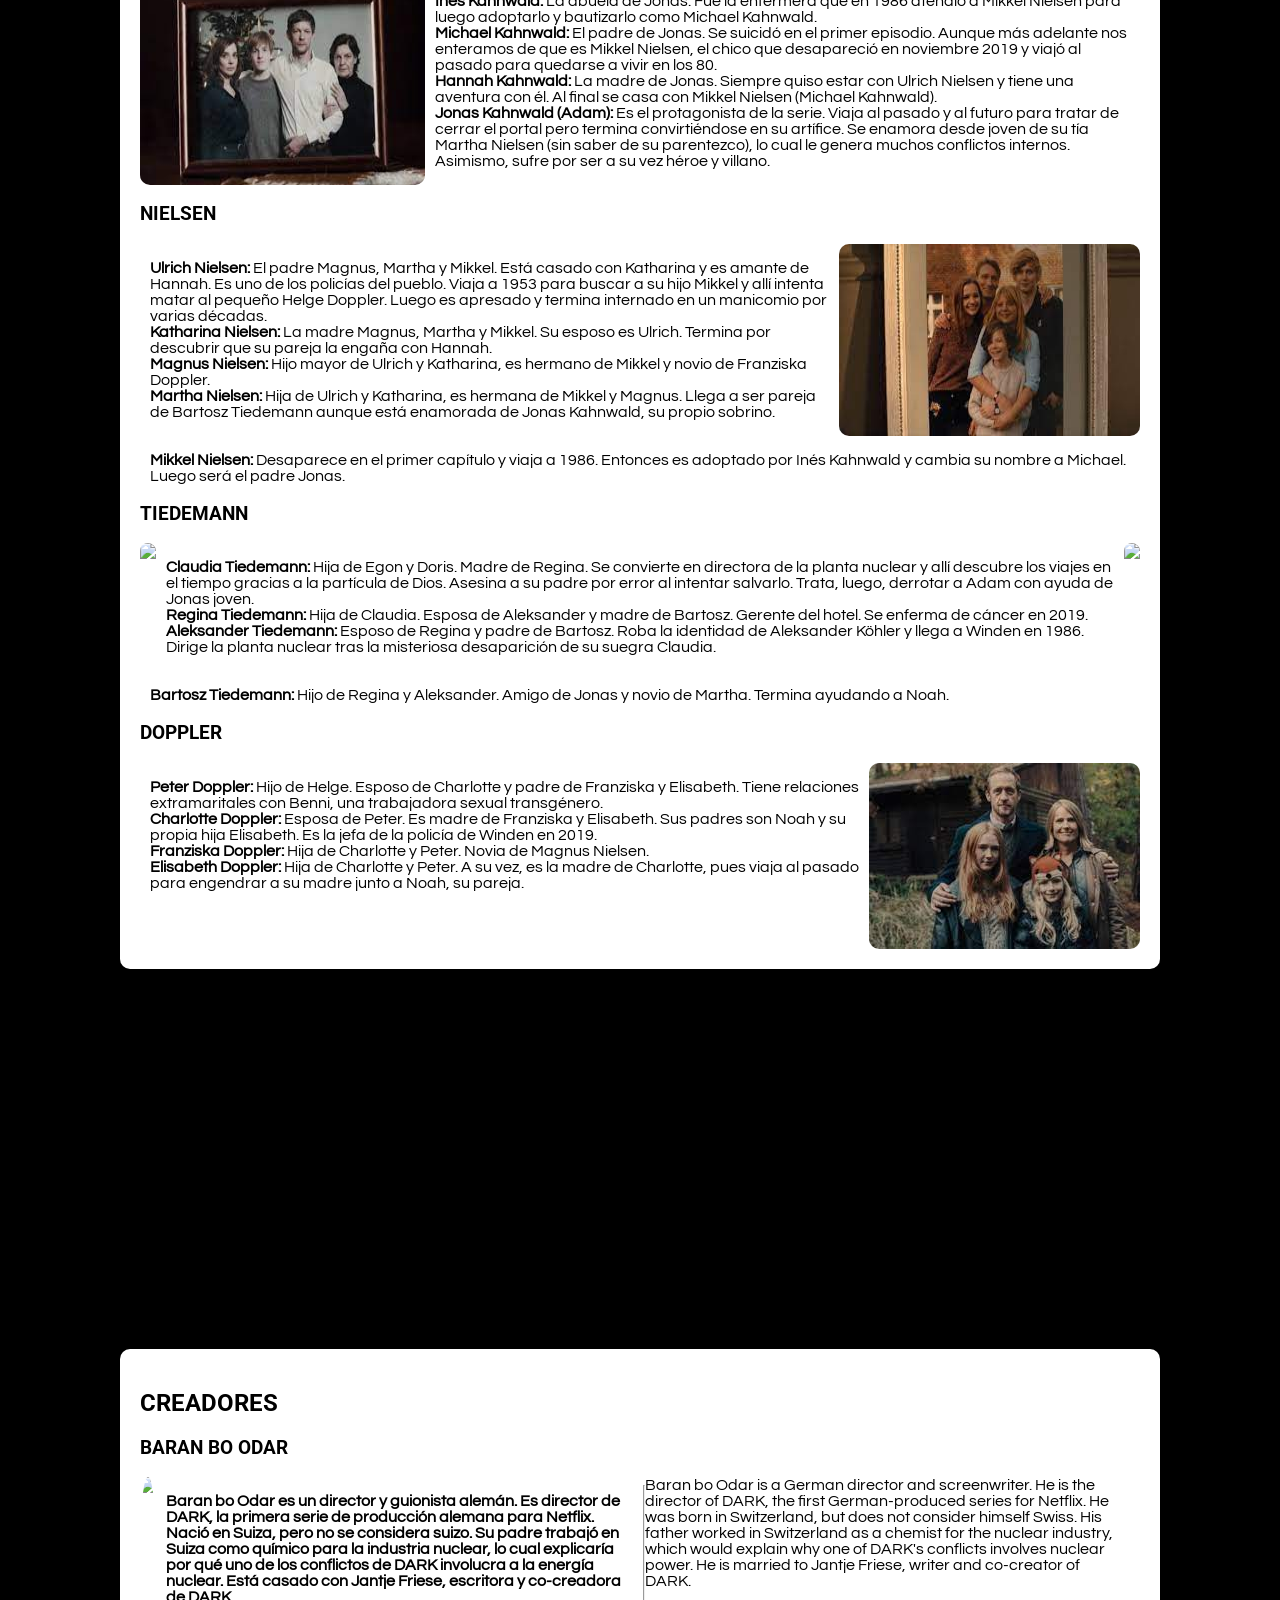
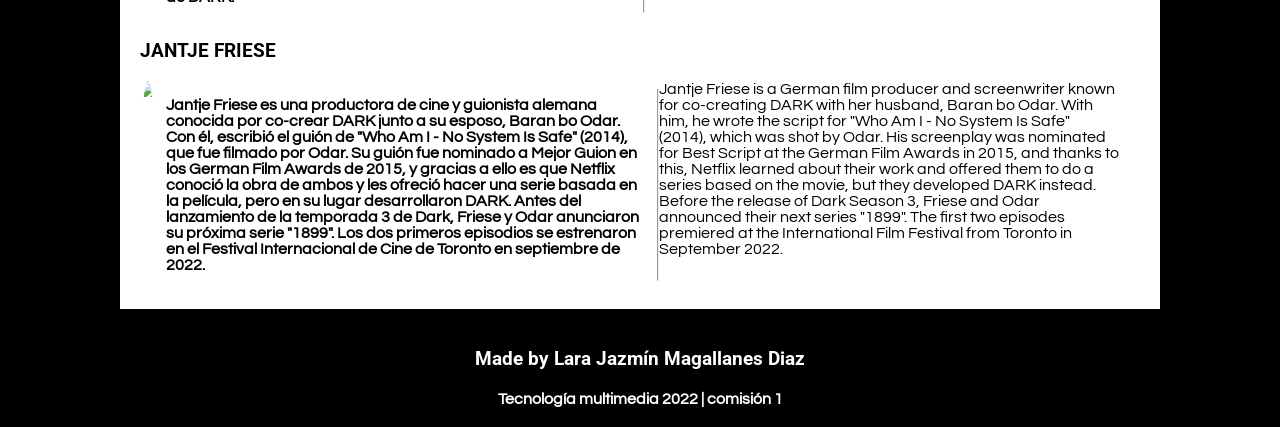
==== commit 82d9028c: "Update index.html" ====
--- a/index.html
+++ b/index.html
@@ -147,6 +147,7 @@
             Nació en Suiza, pero no se considera suizo. Su padre trabajó en Suiza como químico para la industria nuclear,  
             lo cual explicaría por qué uno de los conflictos de DARK involucra a la energía nuclear. Está casado con Jantje Friese, 
             escritora y co-creadora de DARK.</b><br>
+            <hr>
             Baran bo Odar is a German director and screenwriter. He is the director of DARK, the first German-produced series for Netflix.
             He was born in Switzerland, but does not consider himself Swiss. His father worked in Switzerland as a chemist for the nuclear industry,
             which would explain why one of DARK's conflicts involves nuclear power. He is married to Jantje Friese,
@@ -163,6 +164,7 @@
             serie basada en la película, pero en su lugar desarrollaron DARK. Antes del lanzamiento de la temporada 3 de Dark, Friese 
              y Odar anunciaron su próxima serie "1899". Los dos primeros episodios se estrenaron en el Festival Internacional de Cine 
              de Toronto en septiembre de 2022.</b><br>
+             <hr>
              Jantje Friese is a German film producer and screenwriter known for co-creating DARK with her husband, Baran bo Odar.
             With him, he wrote the script for "Who Am I - No System Is Safe" (2014), which was shot by Odar. His screenplay was nominated for Best
             Script at the German Film Awards in 2015, and thanks to this, Netflix learned about their work and offered them to do a
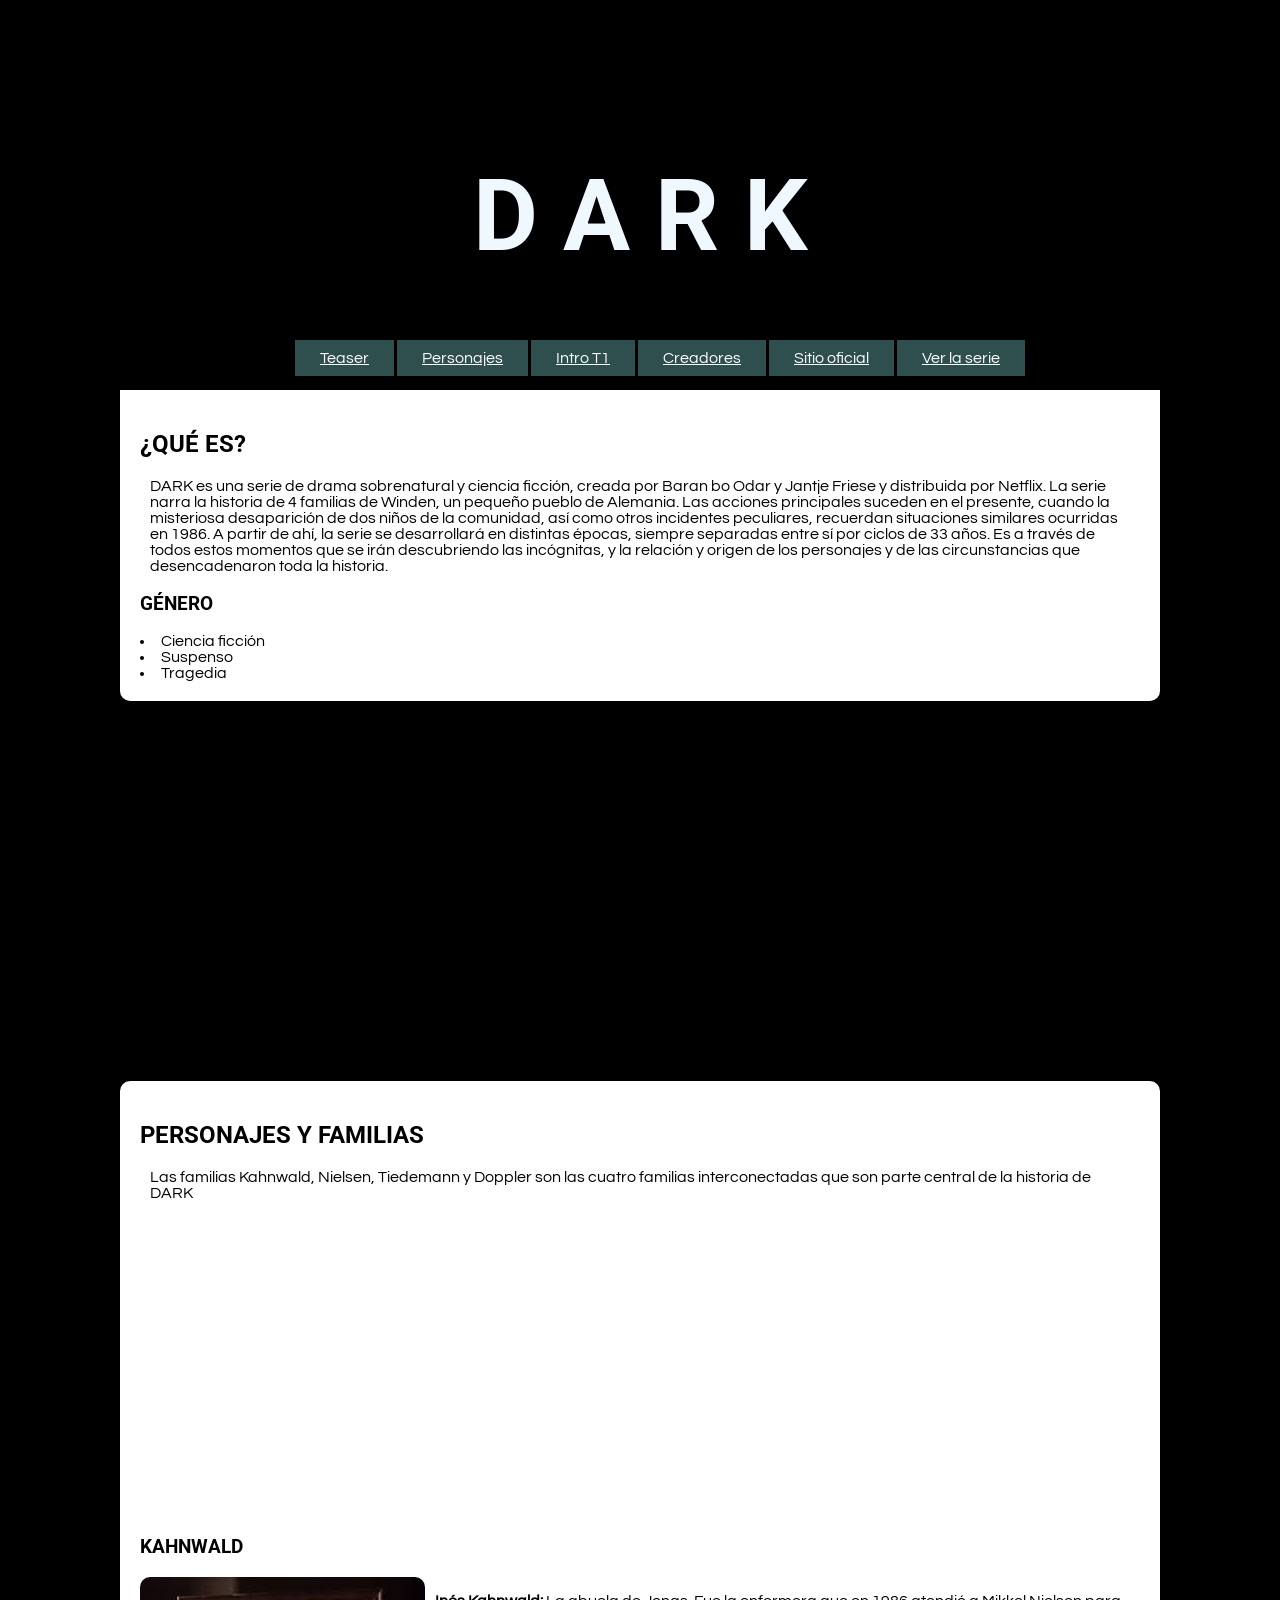
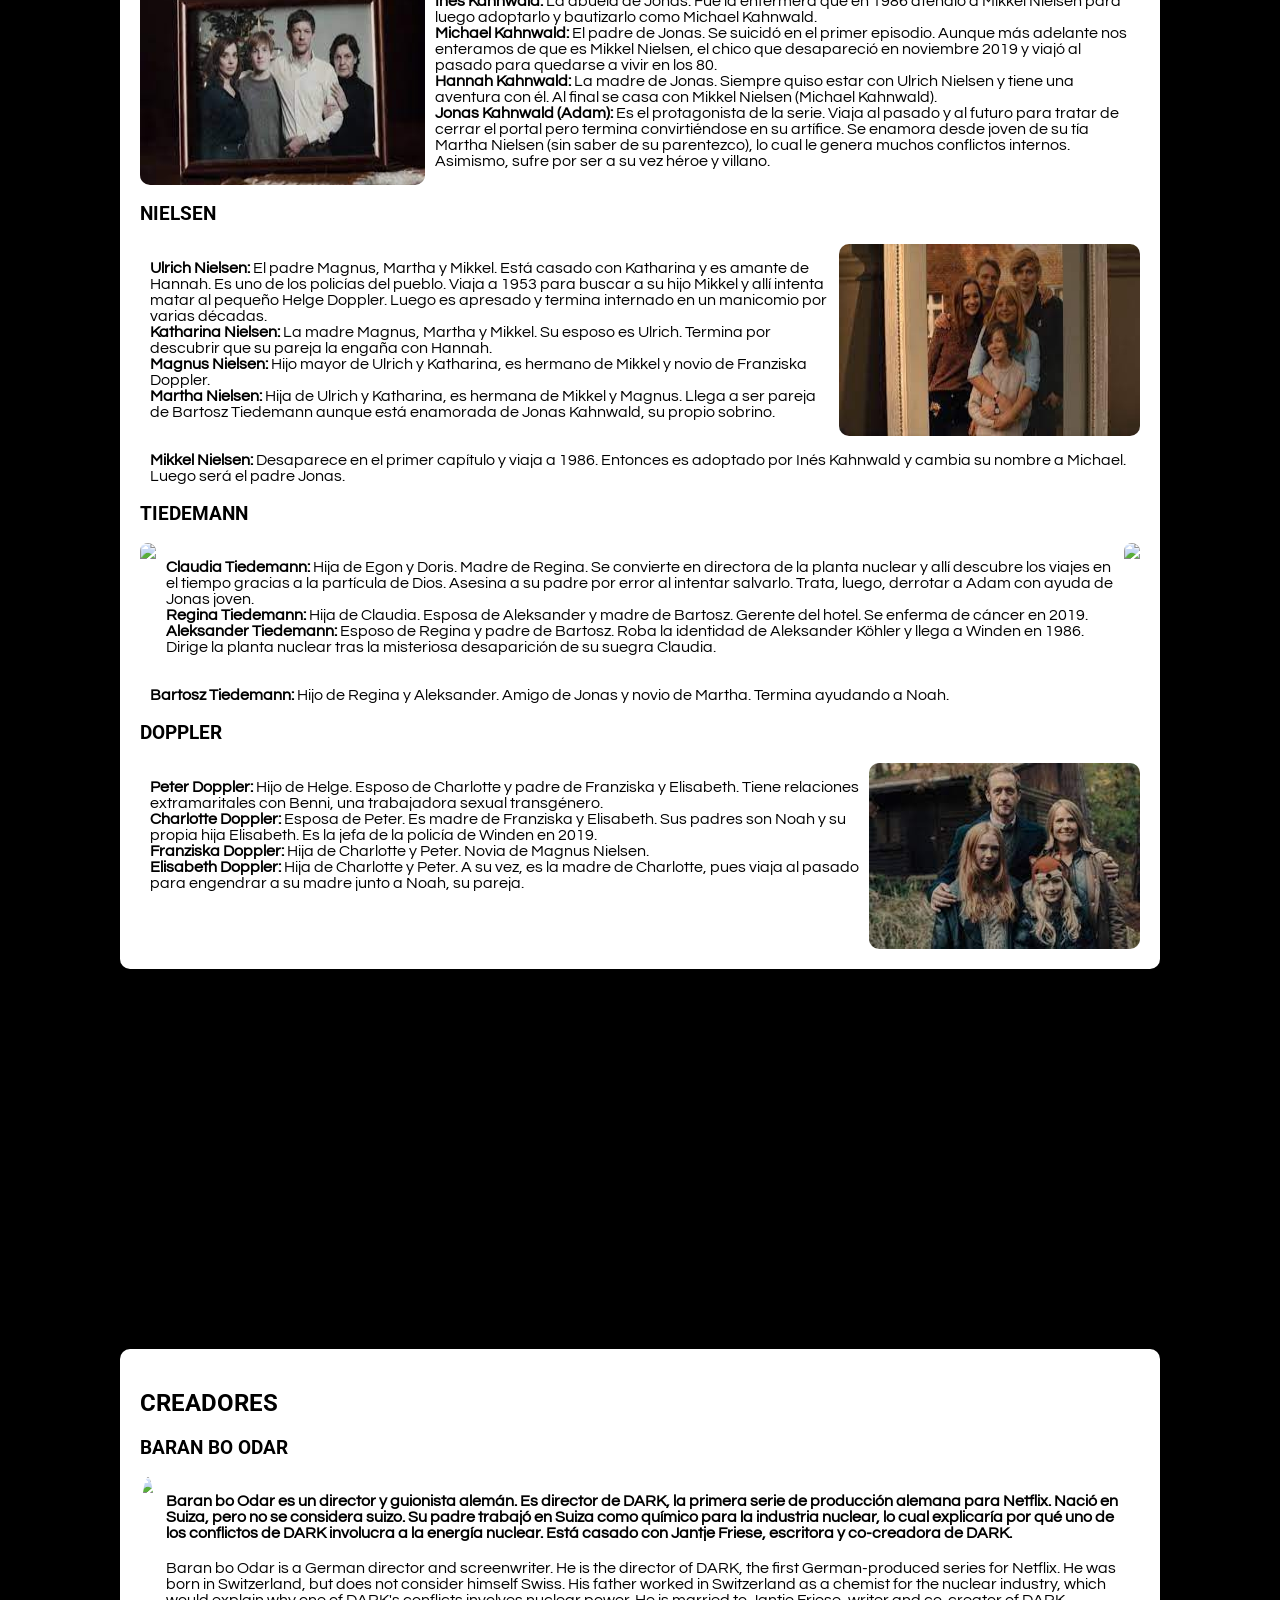
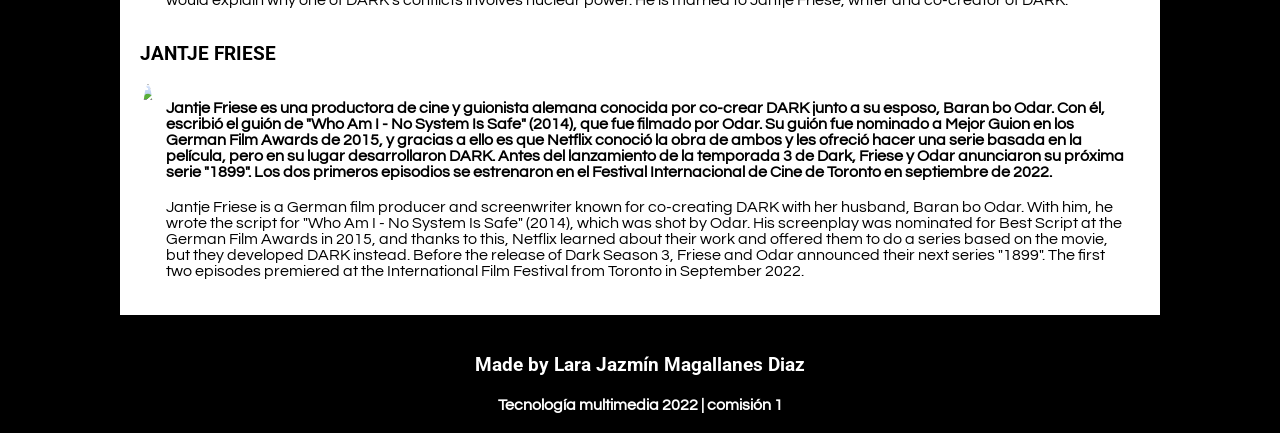
==== commit 2f3fdf57: "Update index.html" ====
--- a/index.html
+++ b/index.html
@@ -147,7 +147,7 @@
             Nació en Suiza, pero no se considera suizo. Su padre trabajó en Suiza como químico para la industria nuclear,  
             lo cual explicaría por qué uno de los conflictos de DARK involucra a la energía nuclear. Está casado con Jantje Friese, 
             escritora y co-creadora de DARK.</b><br>
-            <hr>
+            ⠀⠀⠀⠀⠀⠀⠀⠀⠀⠀⠀⠀<br>
             Baran bo Odar is a German director and screenwriter. He is the director of DARK, the first German-produced series for Netflix.
             He was born in Switzerland, but does not consider himself Swiss. His father worked in Switzerland as a chemist for the nuclear industry,
             which would explain why one of DARK's conflicts involves nuclear power. He is married to Jantje Friese,
@@ -164,7 +164,7 @@
             serie basada en la película, pero en su lugar desarrollaron DARK. Antes del lanzamiento de la temporada 3 de Dark, Friese 
              y Odar anunciaron su próxima serie "1899". Los dos primeros episodios se estrenaron en el Festival Internacional de Cine 
              de Toronto en septiembre de 2022.</b><br>
-             <hr>
+             ⠀⠀⠀⠀⠀⠀⠀⠀⠀⠀⠀⠀<br>
              Jantje Friese is a German film producer and screenwriter known for co-creating DARK with her husband, Baran bo Odar.
             With him, he wrote the script for "Who Am I - No System Is Safe" (2014), which was shot by Odar. His screenplay was nominated for Best
             Script at the German Film Awards in 2015, and thanks to this, Netflix learned about their work and offered them to do a
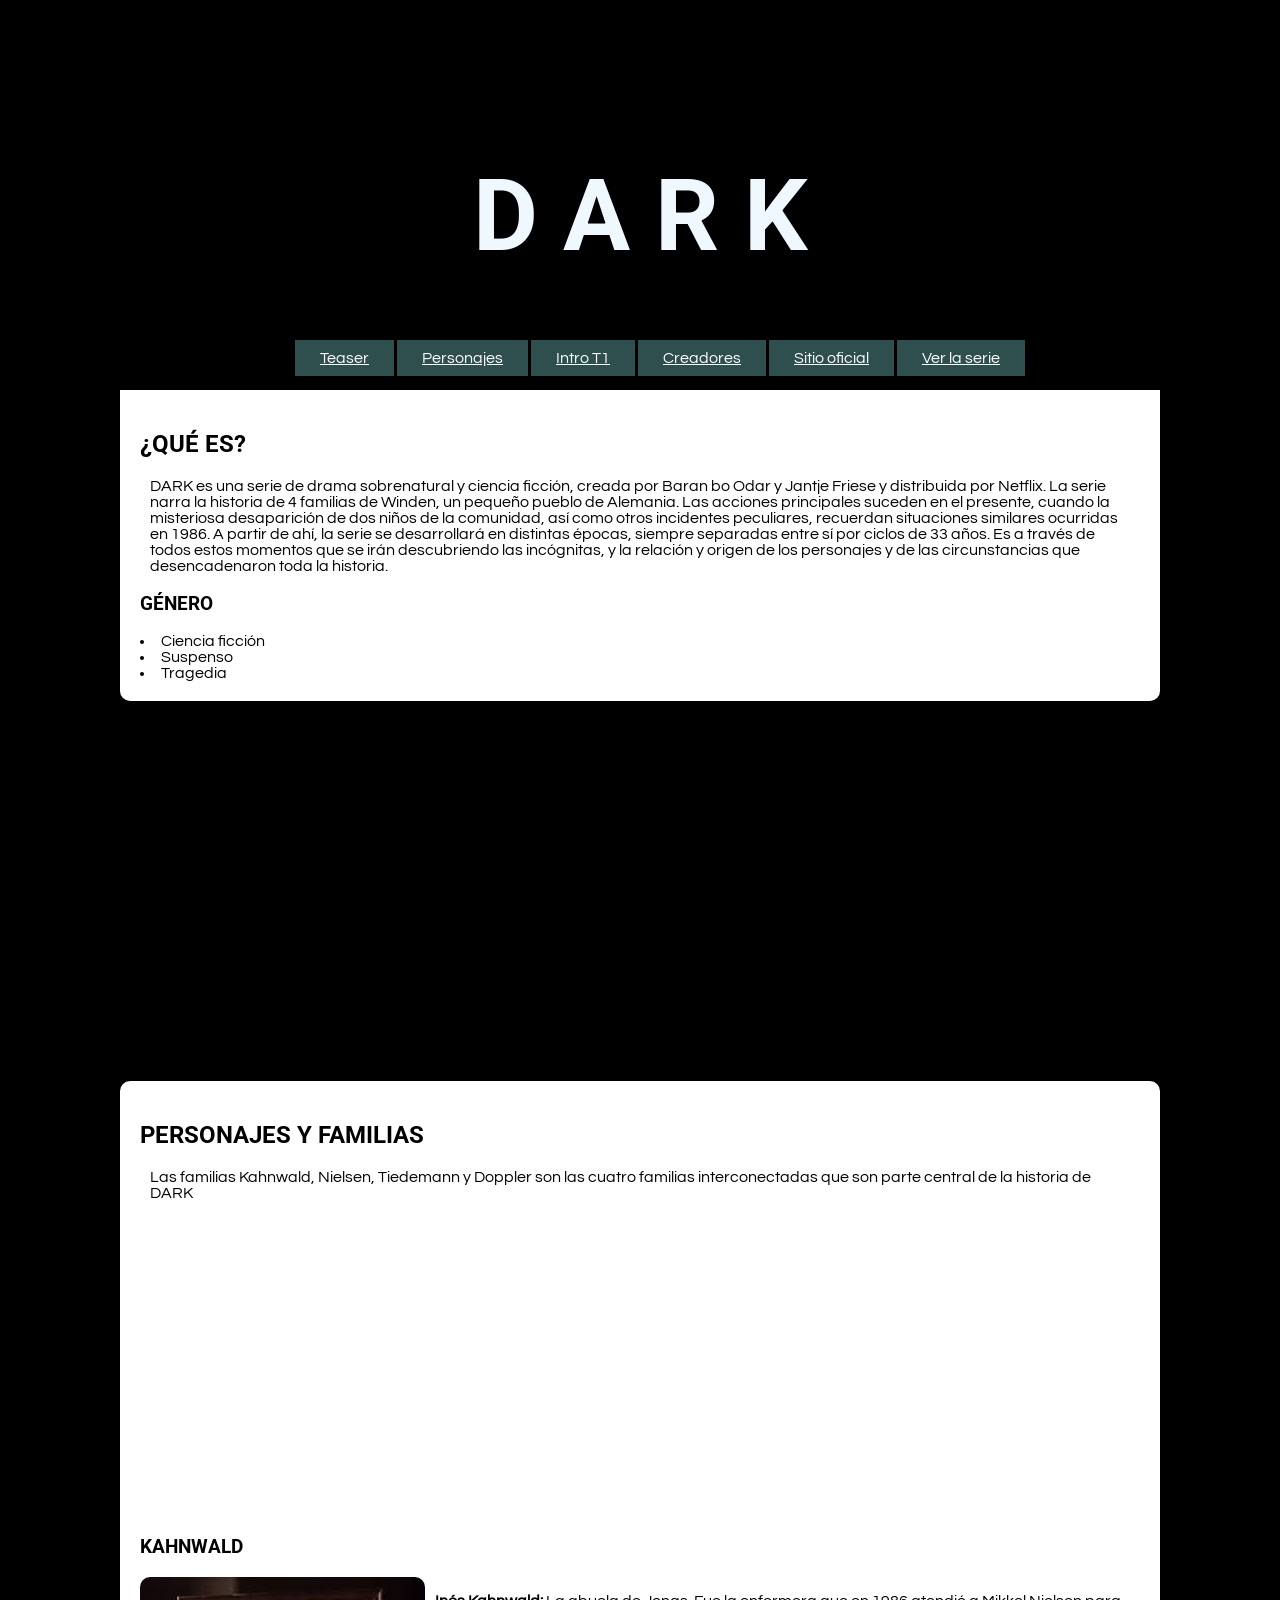
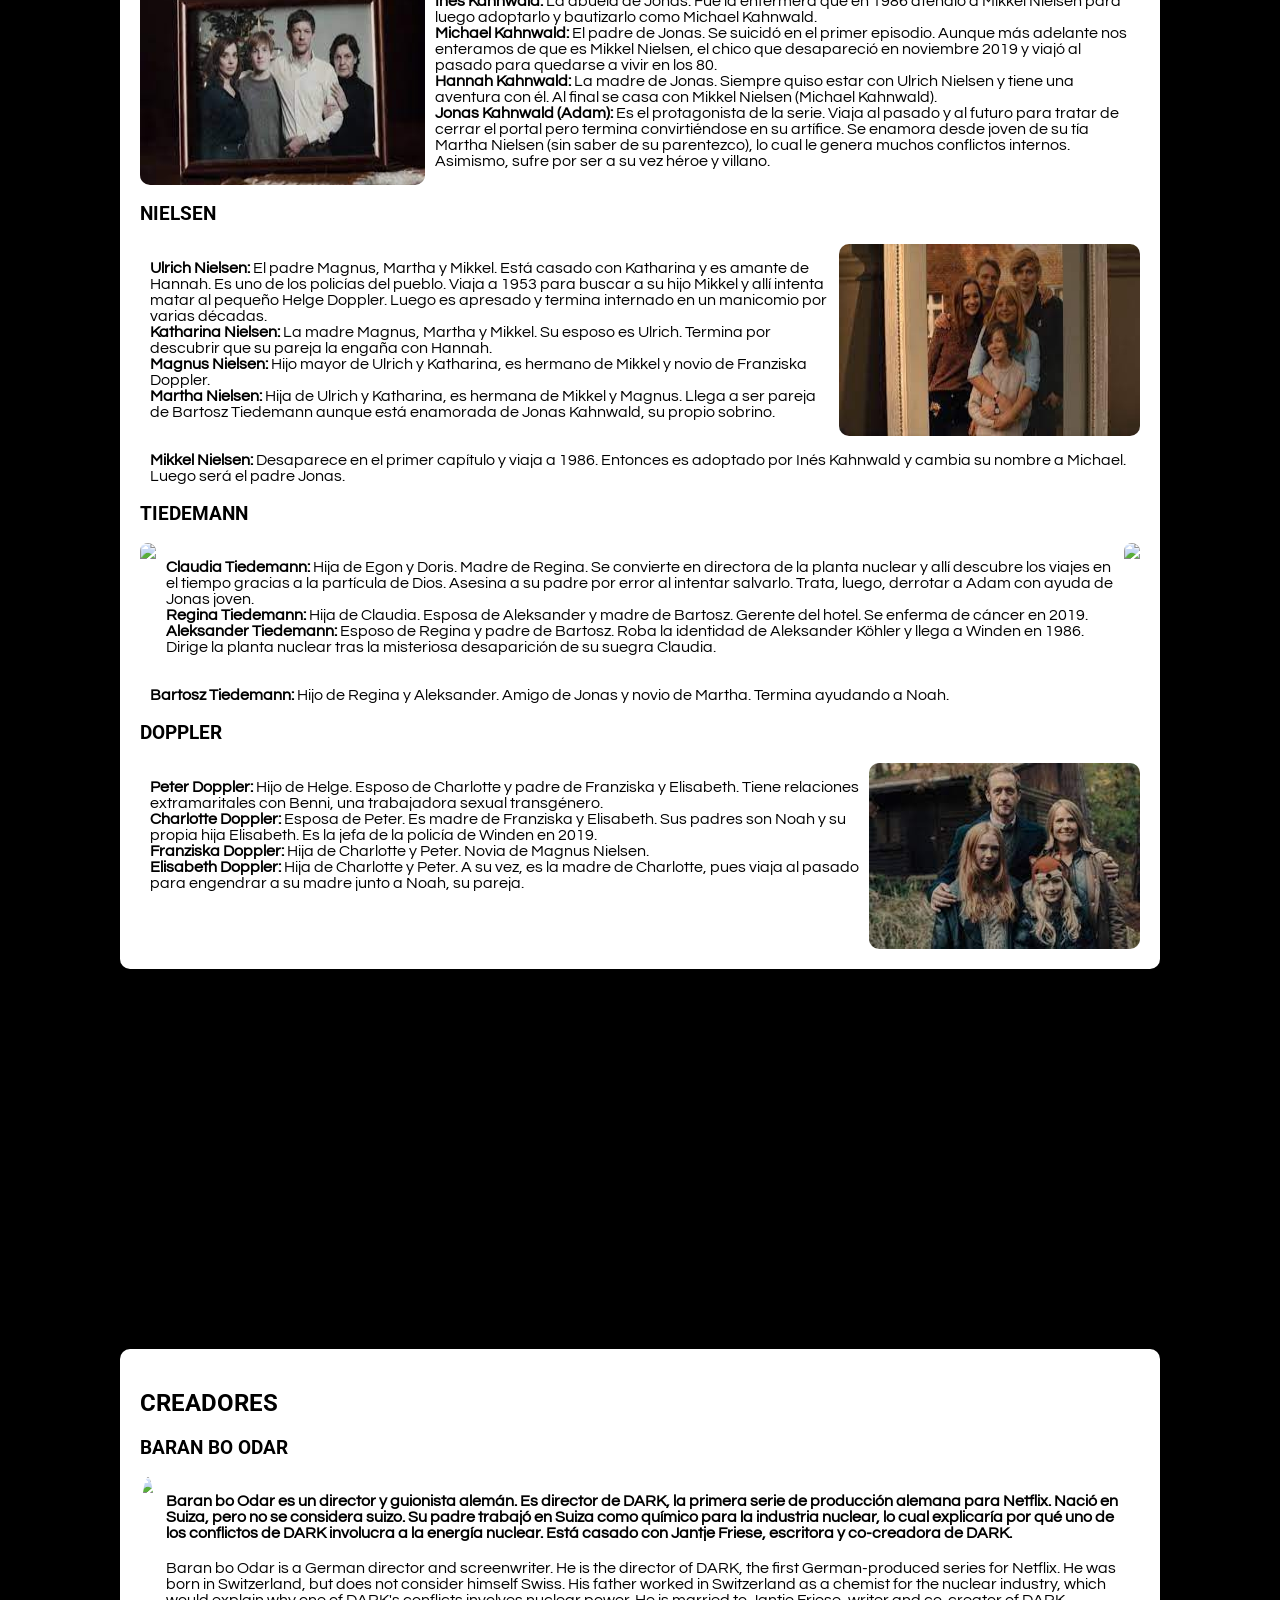
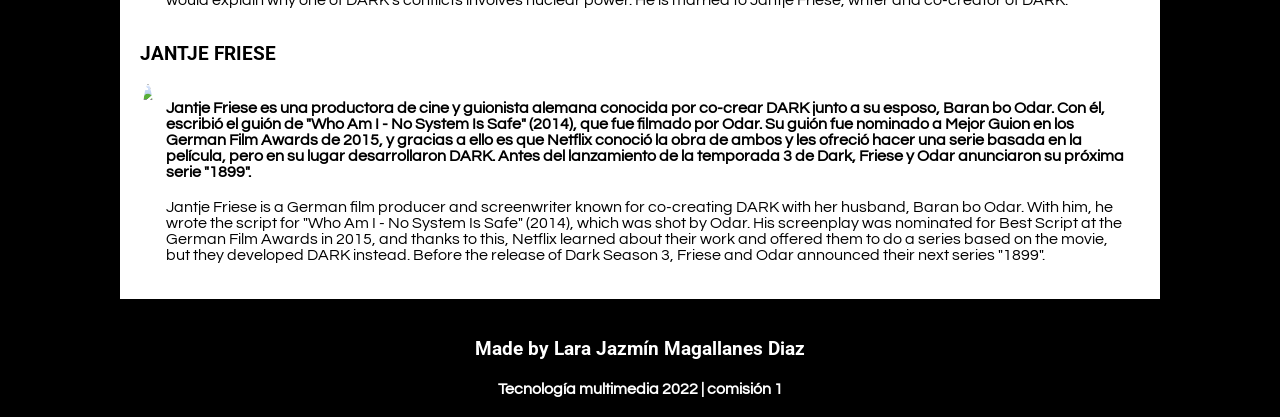
==== commit 0ccc9aad: "Update index.html" ====
--- a/index.html
+++ b/index.html
@@ -162,15 +162,13 @@
             Con él, escribió el guión de "Who Am I - No System Is Safe" (2014), que fue filmado por Odar. Su guión fue nominado a Mejor 
             Guion en los German Film Awards de 2015, y gracias a ello es que Netflix conoció la obra de ambos y les ofreció hacer una 
             serie basada en la película, pero en su lugar desarrollaron DARK. Antes del lanzamiento de la temporada 3 de Dark, Friese 
-             y Odar anunciaron su próxima serie "1899". Los dos primeros episodios se estrenaron en el Festival Internacional de Cine 
-             de Toronto en septiembre de 2022.</b><br>
+             y Odar anunciaron su próxima serie "1899".</b><br>
              ⠀⠀⠀⠀⠀⠀⠀⠀⠀⠀⠀⠀<br>
              Jantje Friese is a German film producer and screenwriter known for co-creating DARK with her husband, Baran bo Odar.
             With him, he wrote the script for "Who Am I - No System Is Safe" (2014), which was shot by Odar. His screenplay was nominated for Best
             Script at the German Film Awards in 2015, and thanks to this, Netflix learned about their work and offered them to do a
             series based on the movie, but they developed DARK instead. Before the release of Dark Season 3, Friese
-             and Odar announced their next series "1899". The first two episodes premiered at the International Film Festival
-             from Toronto in September 2022.
+             and Odar announced their next series "1899".
             </p>
         </div>
 
